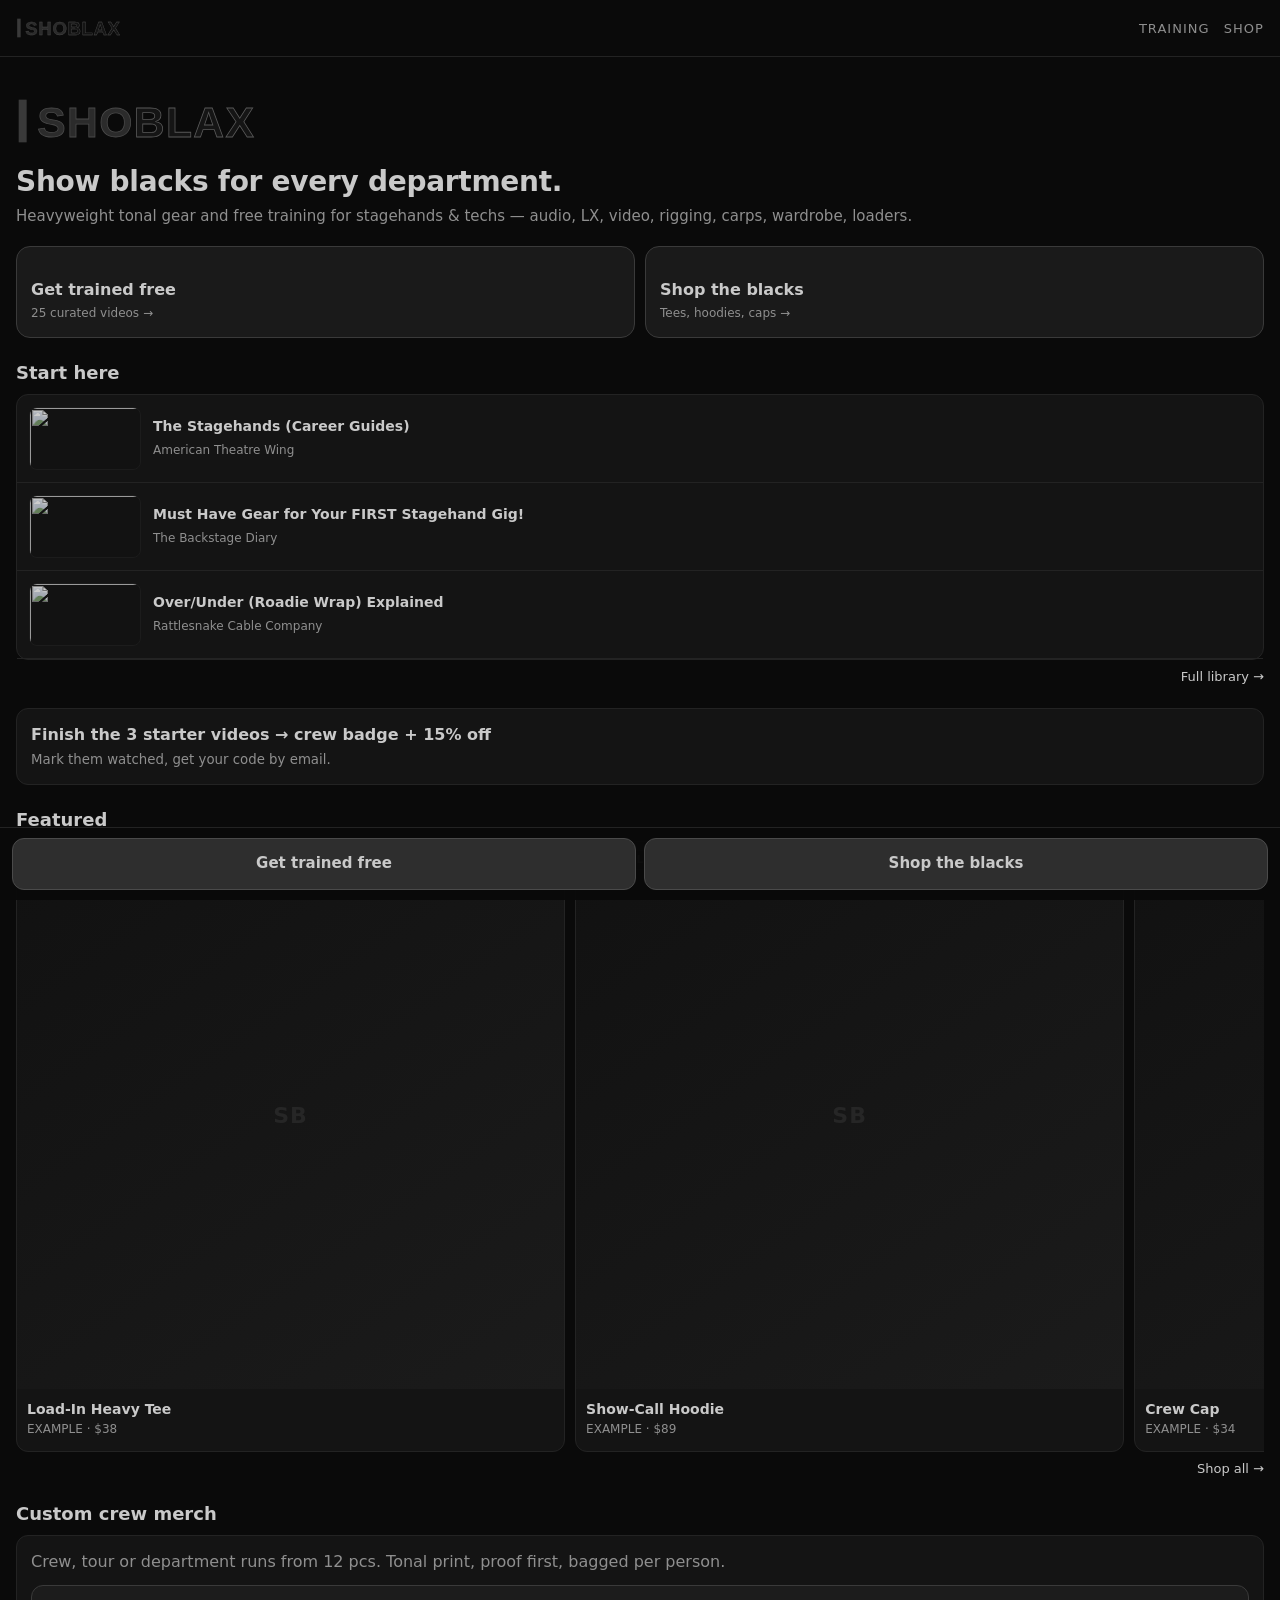
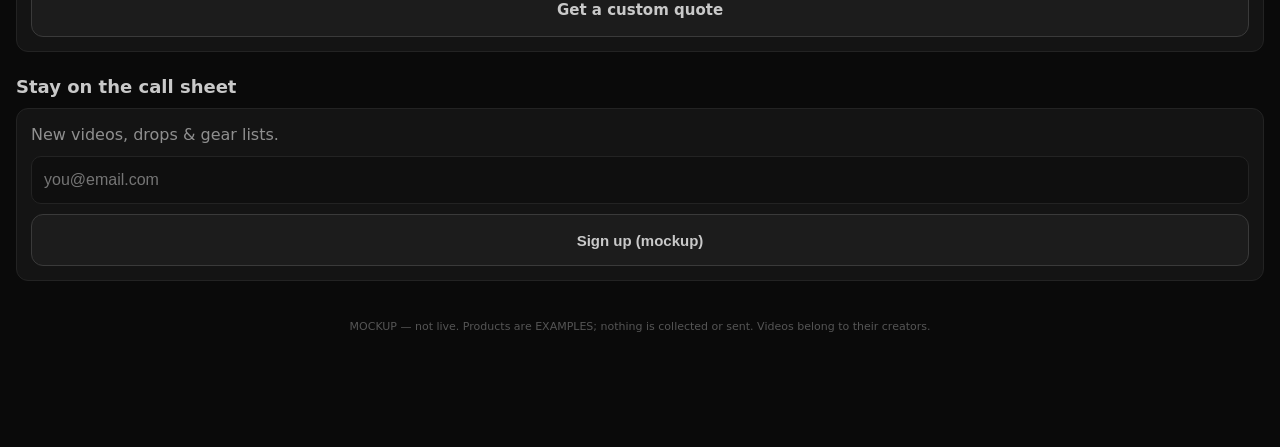
==== index.html @ 7d6b1f1a "Add files via upload" ====
<!doctype html><html lang="en"><head><meta charset="utf-8"><meta name="viewport" content="width=device-width,initial-scale=1,viewport-fit=cover">
<title>ShoBlax — Train free. Wear the blacks. (MOCKUP)</title><link rel="stylesheet" href="style.css"><style>
.lnk{color:inherit;text-decoration:none}.lnk img.th{width:112px;height:63px;object-fit:cover;filter:grayscale(.6) brightness(.8)}
.wm{width:78%;max-width:320px;display:block;margin:4px 0 14px}.paths{display:flex;gap:10px;padding:0 16px}
.paths a{flex:1;min-height:92px;border-radius:14px;border:1px solid #3a3a3a;background:#1a1a1a;color:var(--hi);text-decoration:none;padding:14px;font-weight:800;font-size:16px;display:flex;flex-direction:column;justify-content:flex-end}
.paths a small{font-weight:400;font-size:12px;color:var(--txt);margin-top:4px}.row{display:flex;gap:10px;overflow-x:auto}.row .card{flex:0 0 44%}
.more{display:block;text-align:right;font-size:13px;color:var(--hi);margin-top:8px;text-decoration:none}</style></head><body>
<header><img src="logo.svg" alt="ShoBlax"><nav><a href="training.html">Training</a><a href="shop.html">Shop</a></nav></header>
<div class="hero"><img class="wm" src="logo.svg" alt="ShoBlax"><h1>Show blacks for every department.</h1><p>Heavyweight tonal gear and free training for stagehands &amp; techs — audio, LX, video, rigging, carps, wardrobe, loaders.</p></div>
<div class="paths"><a href="training.html">Get trained free<small>25 curated videos →</small></a><a href="shop.html">Shop the blacks<small>Tees, hoodies, caps →</small></a></div>
<section><h2>Start here</h2><div class="box" style="padding:0">
<a class="vid lnk" href="https://www.youtube.com/watch?v=W1cpJ34WwQg" target="_blank" rel="noopener"><img class="th" src="https://i.ytimg.com/vi/W1cpJ34WwQg/mqdefault.jpg" alt=""><div><b>The Stagehands (Career Guides)</b><small>American Theatre Wing</small></div></a>
<a class="vid lnk" href="https://www.youtube.com/watch?v=n35bVwHbr8U" target="_blank" rel="noopener"><img class="th" src="https://i.ytimg.com/vi/n35bVwHbr8U/mqdefault.jpg" alt=""><div><b>Must Have Gear for Your FIRST Stagehand Gig!</b><small>The Backstage Diary</small></div></a>
<a class="vid lnk" href="https://www.youtube.com/watch?v=n50I-bPEou8" target="_blank" rel="noopener"><img class="th" src="https://i.ytimg.com/vi/n50I-bPEou8/mqdefault.jpg" alt=""><div><b>Over/Under (Roadie Wrap) Explained</b><small>Rattlesnake Cable Company</small></div></a>
</div><a class="more" href="training.html">Full library →</a></section>
<section style="padding-top:0"><div class="box"><b style="color:#c9c9c9">Finish the 3 starter videos → crew badge + 15% off</b><br><small>Mark them watched, get your code by email.</small></div></section>
<section style="padding-top:0"><h2>Featured</h2><div class="row">
<div class="card"><div class="ph"><i>EXAMPLE</i>SB</div><b>Load-In Heavy Tee</b><small>EXAMPLE · $38</small></div>
<div class="card"><div class="ph"><i>EXAMPLE</i>SB</div><b>Show-Call Hoodie</b><small>EXAMPLE · $89</small></div>
<div class="card"><div class="ph"><i>EXAMPLE</i>SB</div><b>Crew Cap</b><small>EXAMPLE · $34</small></div>
</div><a class="more" href="shop.html">Shop all →</a></section>
<section style="padding-top:0"><h2>Custom crew merch</h2><div class="box">Crew, tour or department runs from 12 pcs. Tonal print, proof first, bagged per person.<a class="btn" style="margin-top:12px" href="shop.html#custom">Get a custom quote</a></div></section>
<section style="padding-top:0"><h2>Stay on the call sheet</h2><div class="box">New videos, drops &amp; gear lists.<input type="email" placeholder="you@email.com" aria-label="Email"><button class="btn" style="width:100%;margin-top:10px" type="button">Sign up (mockup)</button></div></section>
<p class="note">MOCKUP — not live. Products are EXAMPLES; nothing is collected or sent. Videos belong to their creators.</p>
<div class="bar"><a class="btn pri" style="flex:1" href="training.html">Get trained free</a><a class="btn pri" style="flex:1" href="shop.html">Shop the blacks</a></div>
</body></html>
---- style.css ----
:root{--bg:#0a0a0a;--card:#141414;--line:#232323;--txt:#8f8f8f;--hi:#c9c9c9;--acc:#2a2a2a}
*{box-sizing:border-box;margin:0;padding:0}
body{background:var(--bg);color:var(--txt);font:16px/1.45 system-ui,-apple-system,Segoe UI,Roboto,sans-serif;padding-bottom:96px}
header{display:flex;align-items:center;justify-content:space-between;padding:14px 16px;border-bottom:1px solid var(--line)}
header img{height:28px}
header nav a{color:var(--txt);text-decoration:none;font-size:13px;margin-left:14px;text-transform:uppercase;letter-spacing:.08em}
.hero{padding:28px 16px 18px}
.hero h1{color:var(--hi);font-size:28px;line-height:1.1;letter-spacing:-.01em}
.hero p{margin-top:8px;font-size:15px}
.tag{display:inline-block;font-size:11px;letter-spacing:.12em;text-transform:uppercase;border:1px solid var(--line);padding:3px 8px;border-radius:99px;margin-bottom:10px}
.chips{display:flex;gap:8px;overflow-x:auto;padding:4px 16px 14px}
.chips span{flex:none;border:1px solid var(--line);padding:8px 12px;border-radius:99px;font-size:13px}
.grid{display:grid;grid-template-columns:1fr 1fr;gap:10px;padding:0 16px}
.card{background:var(--card);border:1px solid var(--line);border-radius:12px;overflow:hidden}
.ph{aspect-ratio:1;background:linear-gradient(145deg,#111,#1b1b1b);display:flex;align-items:center;justify-content:center;font-weight:900;color:#262626;font-size:22px;letter-spacing:.05em;position:relative}
.ph i{position:absolute;top:8px;left:8px;font-style:normal;font-size:10px;letter-spacing:.12em;color:#6a6a6a;border:1px solid #2c2c2c;padding:2px 6px;border-radius:4px}
.card b{display:block;color:var(--hi);font-size:14px;padding:10px 10px 0}
.card small{display:block;padding:2px 10px 12px;font-size:12px}
section{padding:22px 16px}
section h2{color:var(--hi);font-size:18px;margin-bottom:8px}
.box{background:var(--card);border:1px solid var(--line);border-radius:12px;padding:14px}
ol.steps{padding-left:20px;font-size:14px}ol.steps li{margin:4px 0}
.vid{display:flex;gap:12px;align-items:center;padding:12px;border-bottom:1px solid var(--line)}
.vid .th{flex:none;width:96px;aspect-ratio:16/9;background:#161616;border:1px solid var(--line);border-radius:8px;display:flex;align-items:center;justify-content:center;color:#444}
.vid b{color:var(--hi);font-size:14px;display:block}.vid small{font-size:12px}
.bar{position:fixed;left:0;right:0;bottom:0;background:rgba(10,10,10,.96);border-top:1px solid var(--line);padding:10px 12px calc(10px + env(safe-area-inset-bottom));display:flex;gap:8px}
.btn{flex:1;min-height:52px;border-radius:12px;border:1px solid #3a3a3a;background:#1c1c1c;color:var(--hi);font-weight:700;font-size:15px;display:flex;align-items:center;justify-content:center;text-decoration:none}
.btn.pri{background:#2e2e2e;border-color:#4a4a4a;flex:1.6}
input{width:100%;min-height:48px;background:#0f0f0f;border:1px solid var(--line);border-radius:10px;color:var(--hi);padding:0 12px;font-size:16px;margin-top:10px}
.note{font-size:11px;text-align:center;padding:16px;color:#555}
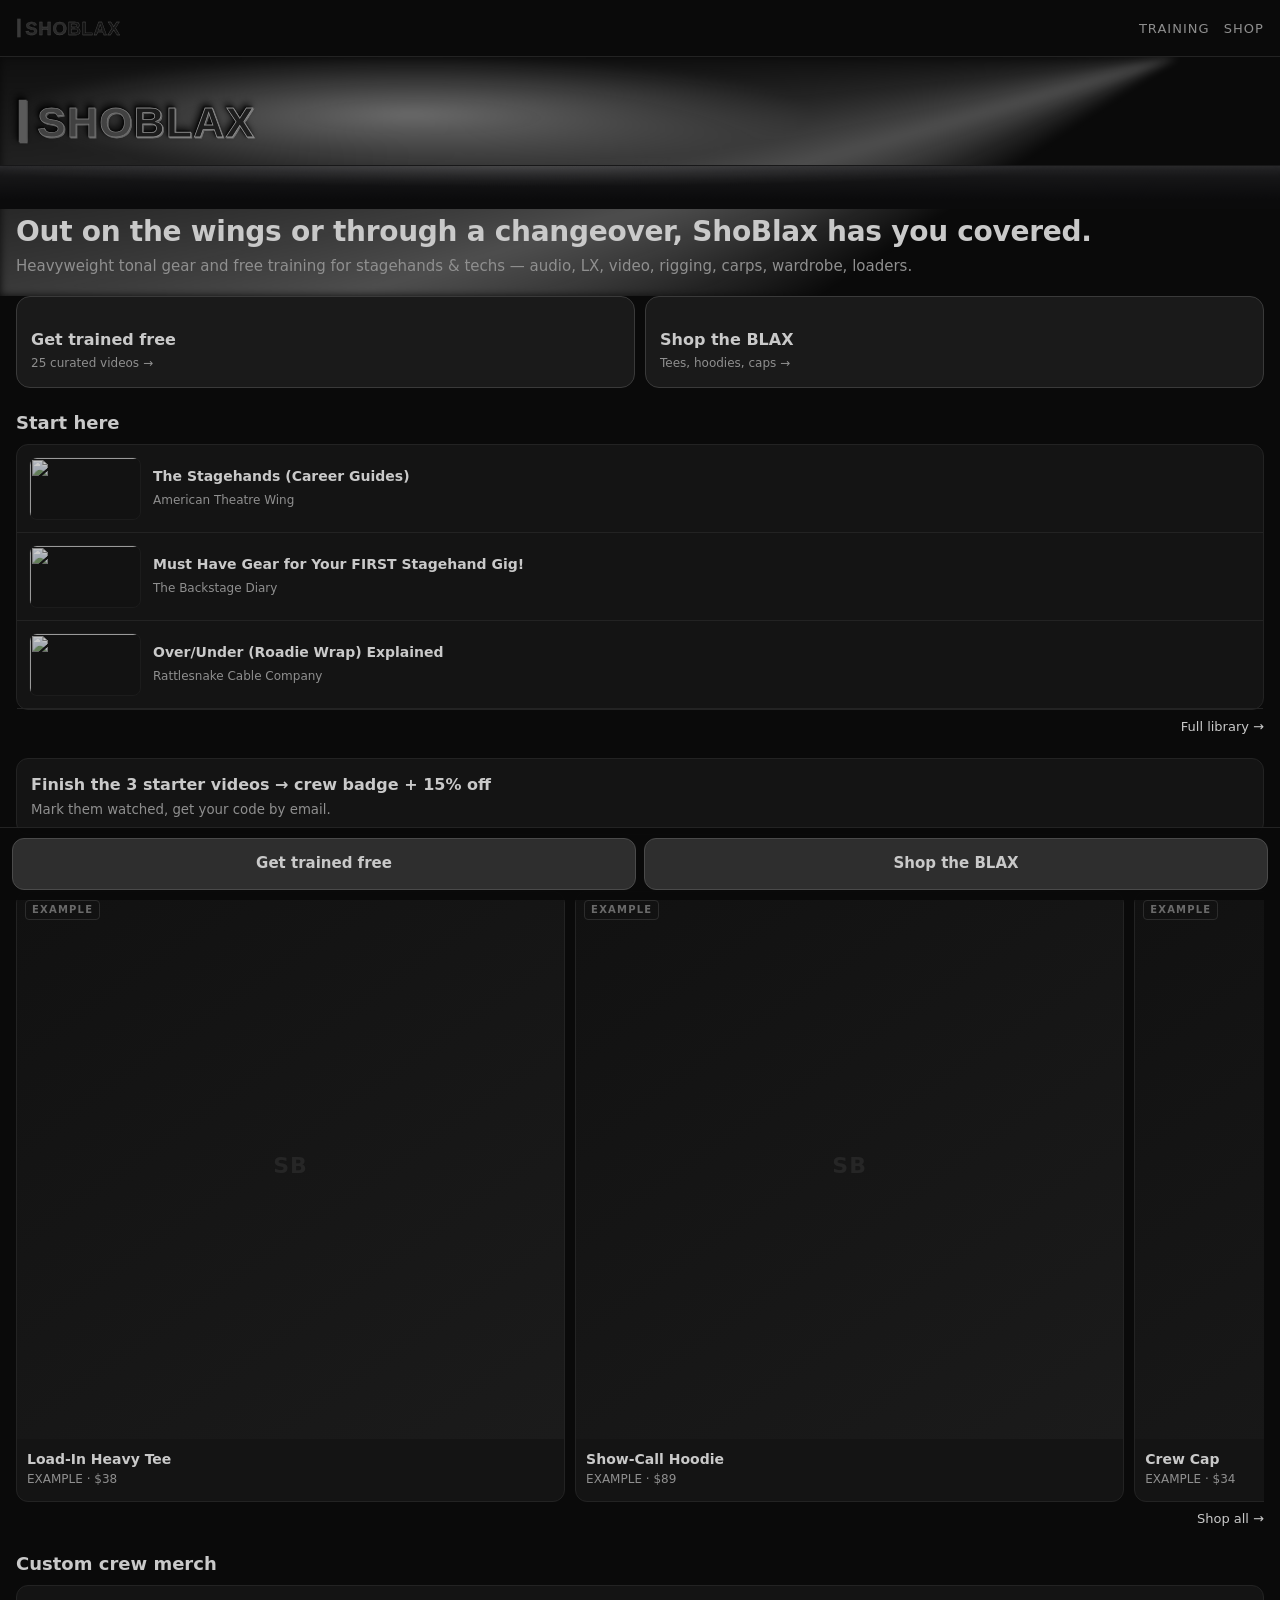
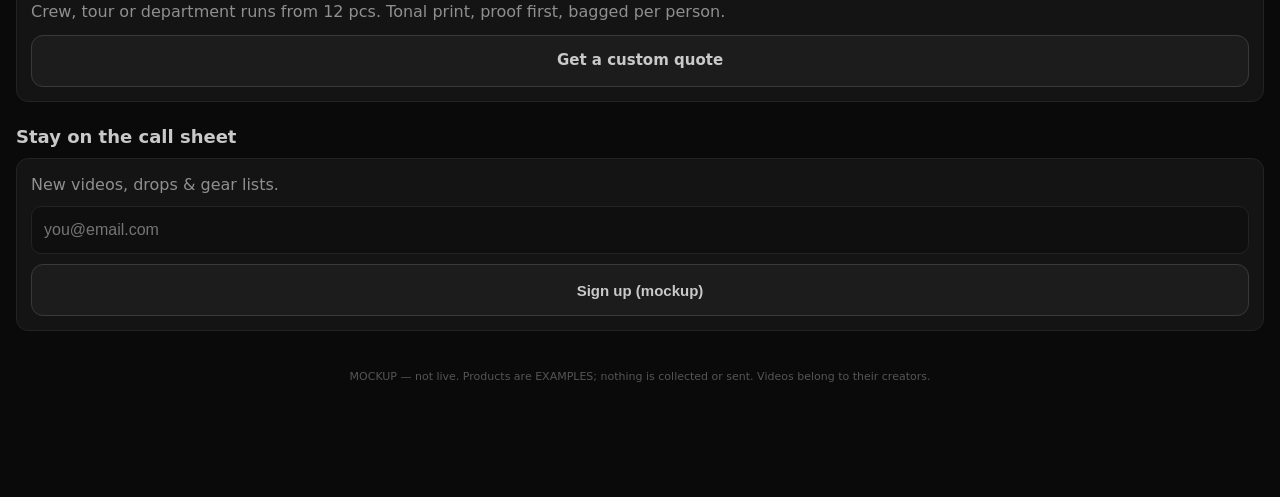
==== commit 510d449d: "Sunken logo, Marley floor, new headline, BLAX" ====
--- a/index.html
+++ b/index.html
@@ -1,13 +1,13 @@
 <!doctype html><html lang="en"><head><meta charset="utf-8"><meta name="viewport" content="width=device-width,initial-scale=1,viewport-fit=cover">
-<title>ShoBlax — Train free. Wear the blacks. (MOCKUP)</title><link rel="stylesheet" href="style.css"><style>
+<title>ShoBlax — Train free. Wear the BLAX. (MOCKUP)</title><link rel="stylesheet" href="style.css"><style>
 .lnk{color:inherit;text-decoration:none}.lnk img.th{width:112px;height:63px;object-fit:cover;filter:grayscale(.6) brightness(.8)}
 .wm{width:78%;max-width:320px;display:block;margin:4px 0 14px}.paths{display:flex;gap:10px;padding:0 16px}
 .paths a{flex:1;min-height:92px;border-radius:14px;border:1px solid #3a3a3a;background:#1a1a1a;color:var(--hi);text-decoration:none;padding:14px;font-weight:800;font-size:16px;display:flex;flex-direction:column;justify-content:flex-end}
 .paths a small{font-weight:400;font-size:12px;color:var(--txt);margin-top:4px}.row{display:flex;gap:10px;overflow-x:auto}.row .card{flex:0 0 44%}
 .more{display:block;text-align:right;font-size:13px;color:var(--hi);margin-top:8px;text-decoration:none}</style></head><body>
 <header><img src="logo.svg" alt="ShoBlax"><nav><a href="training.html">Training</a><a href="shop.html">Shop</a></nav></header>
-<div class="hero"><img class="wm" src="logo.svg" alt="ShoBlax"><h1>Show blacks for every department.</h1><p>Heavyweight tonal gear and free training for stagehands &amp; techs — audio, LX, video, rigging, carps, wardrobe, loaders.</p></div>
-<div class="paths"><a href="training.html">Get trained free<small>25 curated videos →</small></a><a href="shop.html">Shop the blacks<small>Tees, hoodies, caps →</small></a></div>
+<div class="hero"><img class="wm" src="logo.svg" alt="ShoBlax"><div class="stage" aria-hidden="true"><img src="logo.svg" alt=""></div><h1>Out on the wings or through a changeover, ShoBlax has you covered.</h1><p>Heavyweight tonal gear and free training for stagehands &amp; techs — audio, LX, video, rigging, carps, wardrobe, loaders.</p></div>
+<div class="paths"><a href="training.html">Get trained free<small>25 curated videos →</small></a><a href="shop.html">Shop the BLAX<small>Tees, hoodies, caps →</small></a></div>
 <section><h2>Start here</h2><div class="box" style="padding:0">
 <a class="vid lnk" href="https://www.youtube.com/watch?v=W1cpJ34WwQg" target="_blank" rel="noopener"><img class="th" src="https://i.ytimg.com/vi/W1cpJ34WwQg/mqdefault.jpg" alt=""><div><b>The Stagehands (Career Guides)</b><small>American Theatre Wing</small></div></a>
 <a class="vid lnk" href="https://www.youtube.com/watch?v=n35bVwHbr8U" target="_blank" rel="noopener"><img class="th" src="https://i.ytimg.com/vi/n35bVwHbr8U/mqdefault.jpg" alt=""><div><b>Must Have Gear for Your FIRST Stagehand Gig!</b><small>The Backstage Diary</small></div></a>
@@ -22,5 +22,5 @@
 <section style="padding-top:0"><h2>Custom crew merch</h2><div class="box">Crew, tour or department runs from 12 pcs. Tonal print, proof first, bagged per person.<a class="btn" style="margin-top:12px" href="shop.html#custom">Get a custom quote</a></div></section>
 <section style="padding-top:0"><h2>Stay on the call sheet</h2><div class="box">New videos, drops &amp; gear lists.<input type="email" placeholder="you@email.com" aria-label="Email"><button class="btn" style="width:100%;margin-top:10px" type="button">Sign up (mockup)</button></div></section>
 <p class="note">MOCKUP — not live. Products are EXAMPLES; nothing is collected or sent. Videos belong to their creators.</p>
-<div class="bar"><a class="btn pri" style="flex:1" href="training.html">Get trained free</a><a class="btn pri" style="flex:1" href="shop.html">Shop the blacks</a></div>
+<div class="bar"><a class="btn pri" style="flex:1" href="training.html">Get trained free</a><a class="btn pri" style="flex:1" href="shop.html">Shop the BLAX</a></div>
 </body></html>
--- a/style.css
+++ b/style.css
@@ -28,3 +28,19 @@
 .btn.pri{background:#2e2e2e;border-color:#4a4a4a;flex:1.6}
 input{width:100%;min-height:48px;background:#0f0f0f;border:1px solid var(--line);border-radius:10px;color:var(--hi);padding:0 12px;font-size:16px;margin-top:10px}
 .note{font-size:11px;text-align:center;padding:16px;color:#555}
+/* spotlight on hero logo */
+.hero{position:relative;overflow:hidden;isolation:isolate}
+.hero::before{content:"";position:absolute;z-index:0;inset:0;pointer-events:none;
+background:conic-gradient(from 236deg at 92% 0%,transparent 0deg,rgba(255,255,255,.10) 8deg,rgba(255,255,255,.28) 18deg,rgba(255,255,255,.10) 28deg,transparent 36deg),radial-gradient(ellipse 45% 35% at 32% 24%,rgba(255,255,255,.34),transparent 70%);
+filter:blur(4px);animation:spot 5s ease-in-out infinite alternate}
+.hero .wm{position:relative;filter:drop-shadow(-6px 10px 8px rgba(0,0,0,.85)) drop-shadow(0 0 14px rgba(255,255,255,.12)) brightness(2.2) contrast(1.15)}
+@keyframes spot{from{opacity:.85}to{opacity:1}}
+@media (prefers-reduced-motion:reduce){.hero::before{animation:none}}
+.hero>*{position:relative;z-index:1}
+/* relief: sunken logo + marley floor */
+.hero .wm{filter:drop-shadow(1px 1px 0 rgba(255,255,255,.18)) drop-shadow(-1px -1px 1px rgba(0,0,0,.95)) drop-shadow(-2px -3px 3px rgba(0,0,0,.8)) brightness(1.7) contrast(1.1);opacity:.92}
+.hero .stage{position:relative;z-index:1;height:44px;margin:-2px -16px 8px;overflow:hidden;
+background:radial-gradient(ellipse 60% 70% at 40% 0%,rgba(255,255,255,.14),transparent 70%),linear-gradient(180deg,#1b1b1d,#0b0b0c 80%);
+border-top:1px solid rgba(255,255,255,.05);box-shadow:inset 0 10px 14px -10px rgba(255,255,255,.12);transform:perspective(300px) rotateX(18deg);transform-origin:top}
+.hero .stage img{display:block;margin:0 0 0 16px;transform:scaleY(-1);opacity:.09;filter:blur(1px) brightness(1.4);
+-webkit-mask-image:linear-gradient(180deg,#000,transparent 55%);mask-image:linear-gradient(180deg,#000,transparent 55%)}
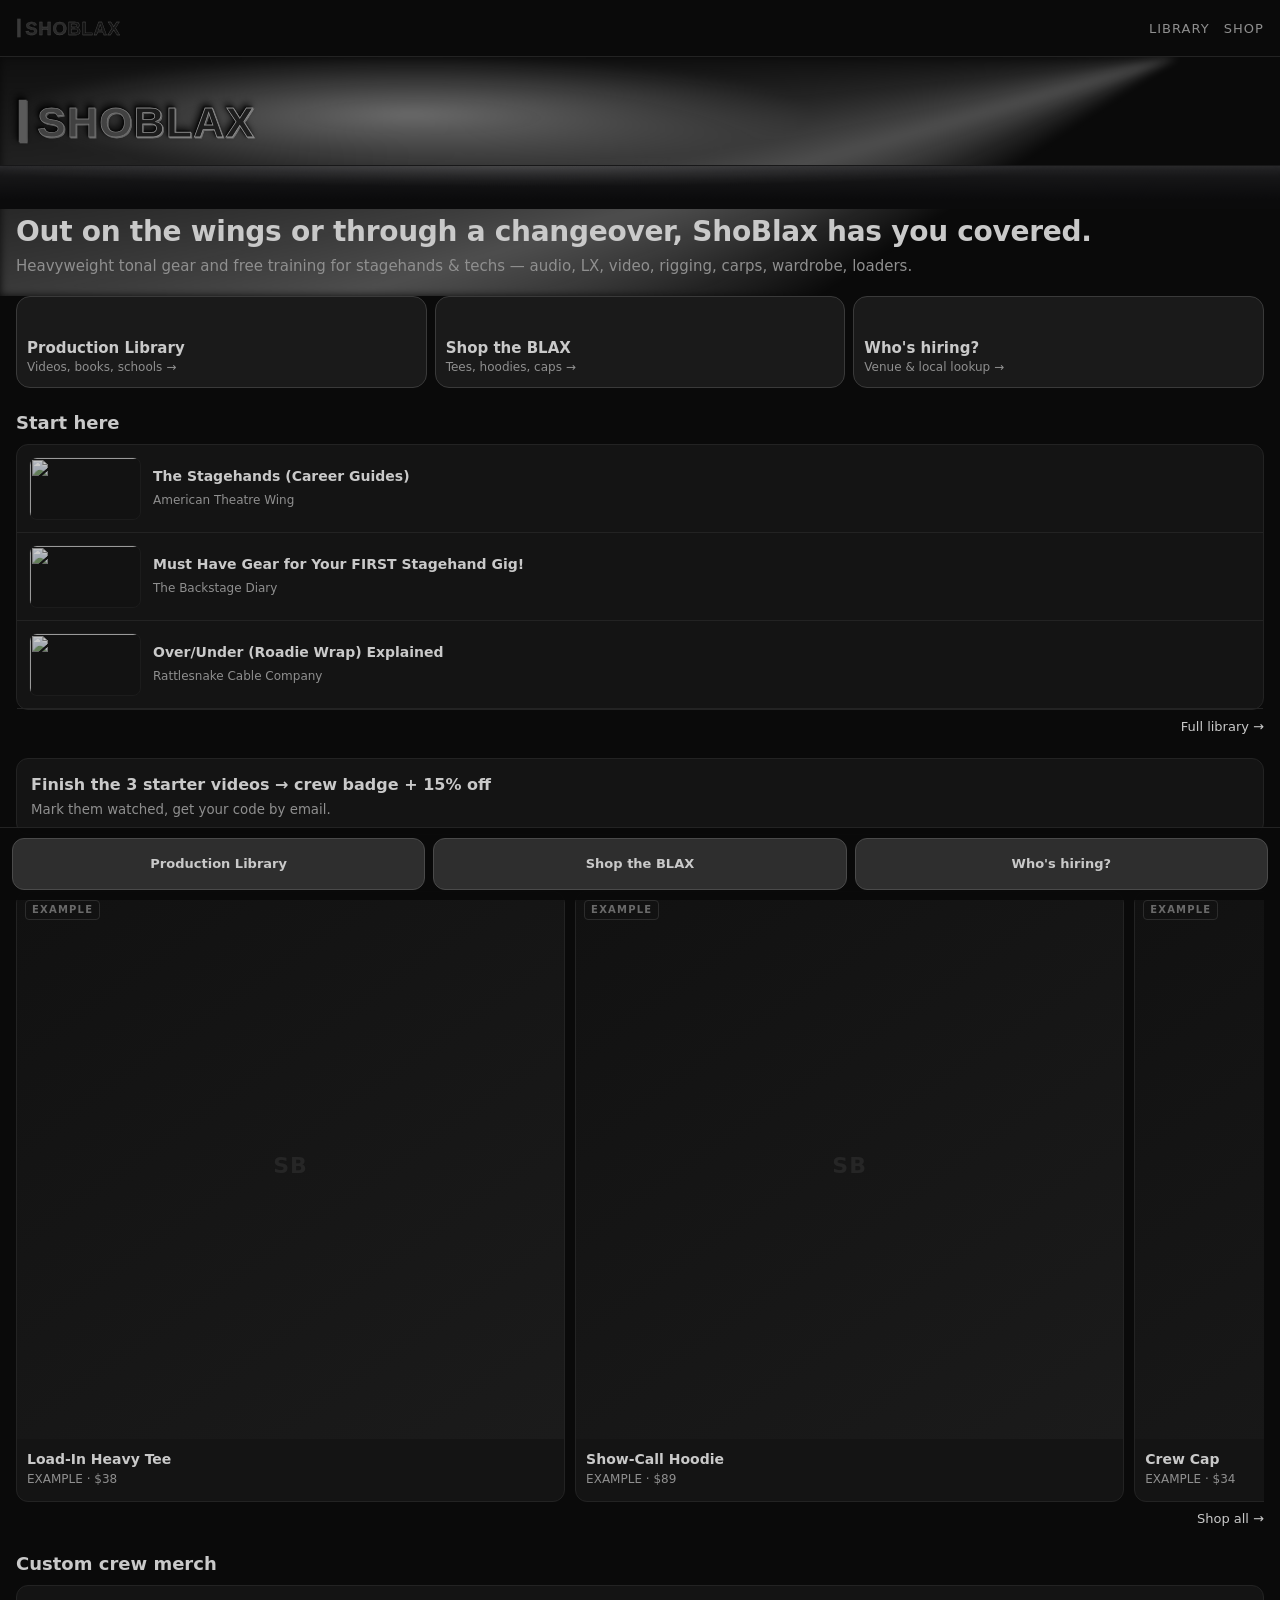
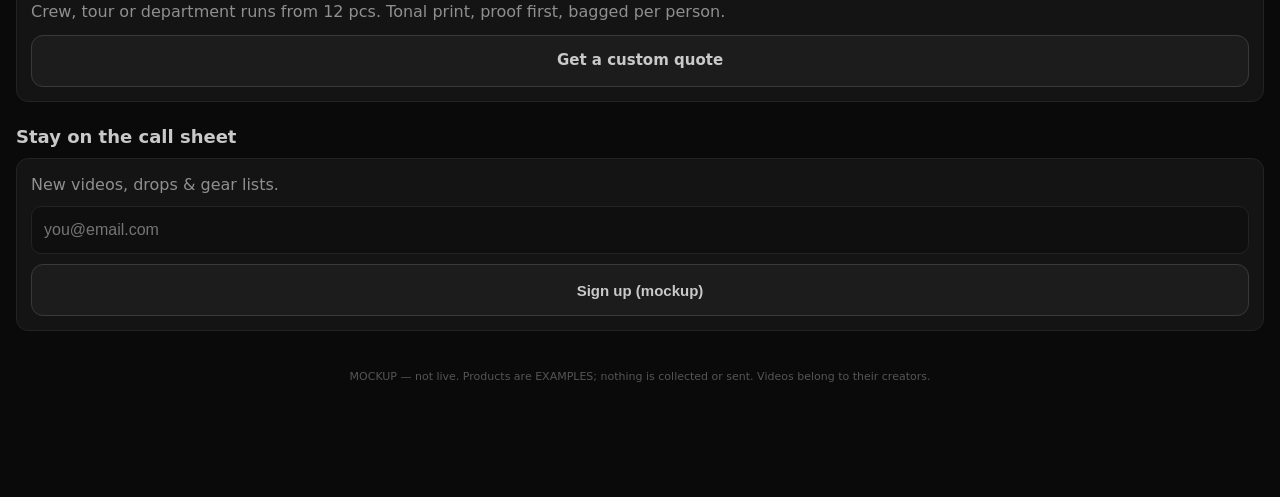
==== commit 77905cb3: "Event Production Library + Who's hiring" ====
--- a/index.html
+++ b/index.html
@@ -1,13 +1,13 @@
 <!doctype html><html lang="en"><head><meta charset="utf-8"><meta name="viewport" content="width=device-width,initial-scale=1,viewport-fit=cover">
 <title>ShoBlax — Train free. Wear the BLAX. (MOCKUP)</title><link rel="stylesheet" href="style.css"><style>
 .lnk{color:inherit;text-decoration:none}.lnk img.th{width:112px;height:63px;object-fit:cover;filter:grayscale(.6) brightness(.8)}
-.wm{width:78%;max-width:320px;display:block;margin:4px 0 14px}.paths{display:flex;gap:10px;padding:0 16px}
-.paths a{flex:1;min-height:92px;border-radius:14px;border:1px solid #3a3a3a;background:#1a1a1a;color:var(--hi);text-decoration:none;padding:14px;font-weight:800;font-size:16px;display:flex;flex-direction:column;justify-content:flex-end}
+.wm{width:78%;max-width:320px;display:block;margin:4px 0 14px}.paths{display:flex;gap:8px;padding:0 16px}
+.paths a{flex:1;min-height:92px;border-radius:14px;border:1px solid #3a3a3a;background:#1a1a1a;color:var(--hi);text-decoration:none;padding:12px 10px;font-weight:800;font-size:15px;line-height:1.15;display:flex;flex-direction:column;justify-content:flex-end}
 .paths a small{font-weight:400;font-size:12px;color:var(--txt);margin-top:4px}.row{display:flex;gap:10px;overflow-x:auto}.row .card{flex:0 0 44%}
 .more{display:block;text-align:right;font-size:13px;color:var(--hi);margin-top:8px;text-decoration:none}</style></head><body>
-<header><img src="logo.svg" alt="ShoBlax"><nav><a href="training.html">Training</a><a href="shop.html">Shop</a></nav></header>
+<header><img src="logo.svg" alt="ShoBlax"><nav><a href="training.html">Library</a><a href="shop.html">Shop</a></nav></header>
 <div class="hero"><img class="wm" src="logo.svg" alt="ShoBlax"><div class="stage" aria-hidden="true"><img src="logo.svg" alt=""></div><h1>Out on the wings or through a changeover, ShoBlax has you covered.</h1><p>Heavyweight tonal gear and free training for stagehands &amp; techs — audio, LX, video, rigging, carps, wardrobe, loaders.</p></div>
-<div class="paths"><a href="training.html">Get trained free<small>25 curated videos →</small></a><a href="shop.html">Shop the BLAX<small>Tees, hoodies, caps →</small></a></div>
+<div class="paths"><a href="training.html">Production Library<small>Videos, books, schools →</small></a><a href="shop.html">Shop the BLAX<small>Tees, hoodies, caps →</small></a><a href="training.html#hiring">Who's hiring?<small>Venue &amp; local lookup →</small></a></div>
 <section><h2>Start here</h2><div class="box" style="padding:0">
 <a class="vid lnk" href="https://www.youtube.com/watch?v=W1cpJ34WwQg" target="_blank" rel="noopener"><img class="th" src="https://i.ytimg.com/vi/W1cpJ34WwQg/mqdefault.jpg" alt=""><div><b>The Stagehands (Career Guides)</b><small>American Theatre Wing</small></div></a>
 <a class="vid lnk" href="https://www.youtube.com/watch?v=n35bVwHbr8U" target="_blank" rel="noopener"><img class="th" src="https://i.ytimg.com/vi/n35bVwHbr8U/mqdefault.jpg" alt=""><div><b>Must Have Gear for Your FIRST Stagehand Gig!</b><small>The Backstage Diary</small></div></a>
@@ -22,5 +22,5 @@
 <section style="padding-top:0"><h2>Custom crew merch</h2><div class="box">Crew, tour or department runs from 12 pcs. Tonal print, proof first, bagged per person.<a class="btn" style="margin-top:12px" href="shop.html#custom">Get a custom quote</a></div></section>
 <section style="padding-top:0"><h2>Stay on the call sheet</h2><div class="box">New videos, drops &amp; gear lists.<input type="email" placeholder="you@email.com" aria-label="Email"><button class="btn" style="width:100%;margin-top:10px" type="button">Sign up (mockup)</button></div></section>
 <p class="note">MOCKUP — not live. Products are EXAMPLES; nothing is collected or sent. Videos belong to their creators.</p>
-<div class="bar"><a class="btn pri" style="flex:1" href="training.html">Get trained free</a><a class="btn pri" style="flex:1" href="shop.html">Shop the BLAX</a></div>
+<div class="bar"><a class="btn pri" style="flex:1;font-size:13px;text-align:center" href="training.html">Production Library</a><a class="btn pri" style="flex:1;font-size:13px;text-align:center" href="shop.html">Shop the BLAX</a><a class="btn pri" style="flex:1;font-size:13px;text-align:center" href="training.html#hiring">Who's hiring?</a></div>
 </body></html>
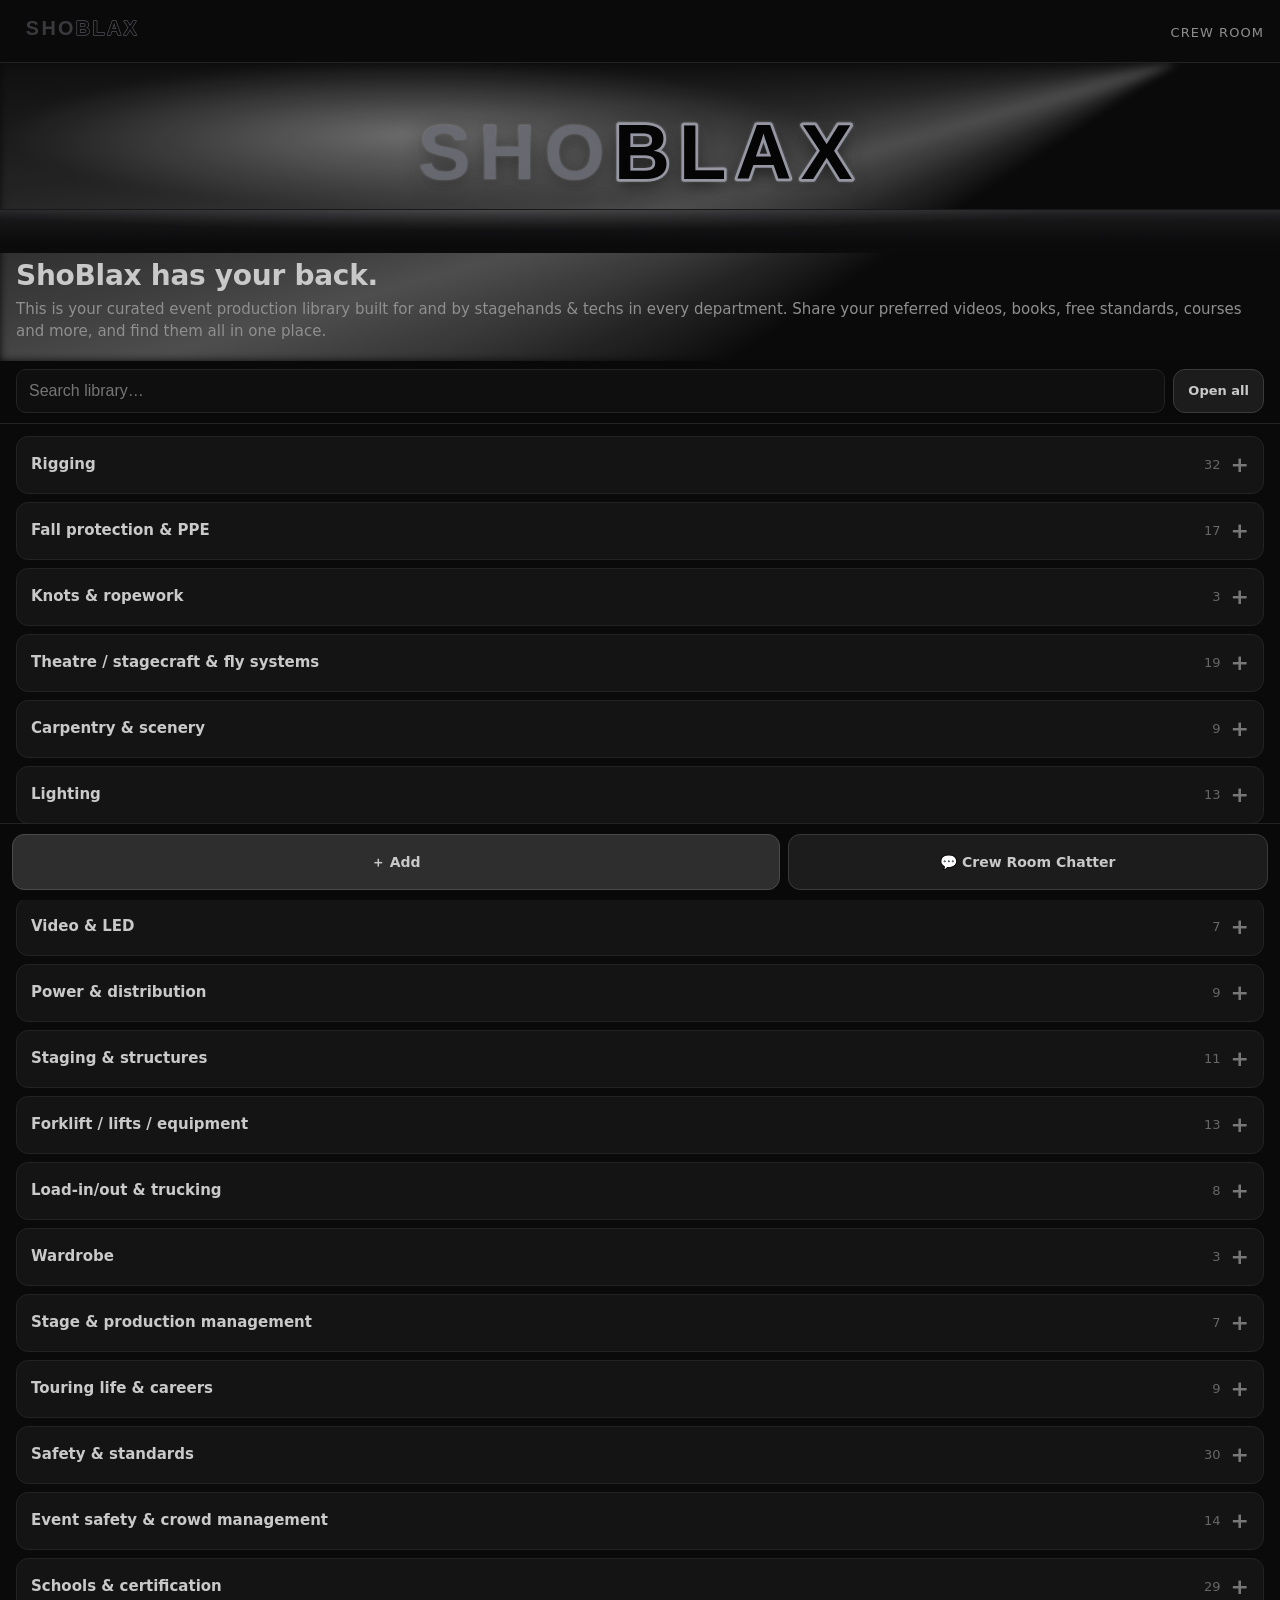
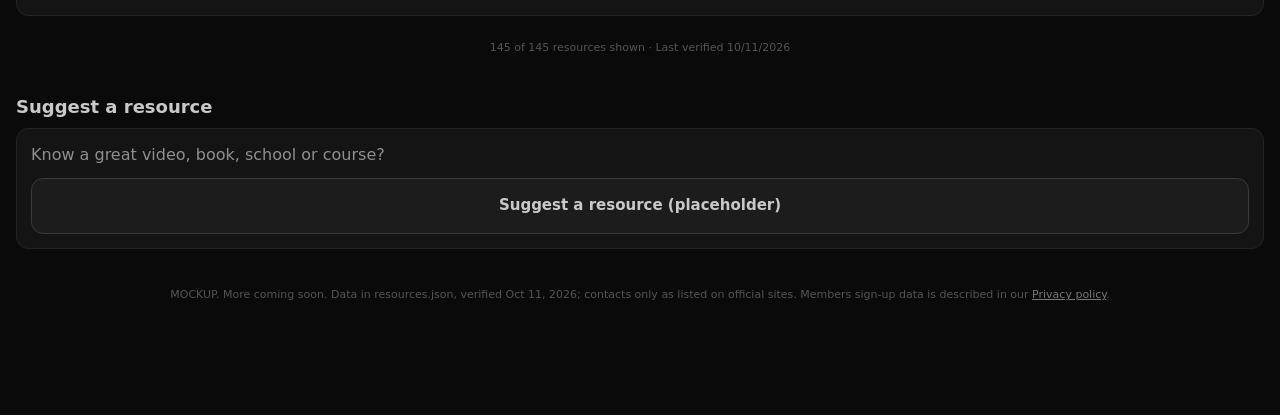
==== commit e920ef0d: "Add files via upload" ====
--- a/index.html
+++ b/index.html
@@ -1,26 +1,76 @@
 <!doctype html><html lang="en"><head><meta charset="utf-8"><meta name="viewport" content="width=device-width,initial-scale=1,viewport-fit=cover">
-<title>ShoBlax — Train free. Wear the BLAX. (MOCKUP)</title><link rel="stylesheet" href="style.css"><style>
-.lnk{color:inherit;text-decoration:none}.lnk img.th{width:112px;height:63px;object-fit:cover;filter:grayscale(.6) brightness(.8)}
-.wm{width:78%;max-width:320px;display:block;margin:4px 0 14px}.paths{display:flex;gap:8px;padding:0 16px}
-.paths a{flex:1;min-height:92px;border-radius:14px;border:1px solid #3a3a3a;background:#1a1a1a;color:var(--hi);text-decoration:none;padding:12px 10px;font-weight:800;font-size:15px;line-height:1.15;display:flex;flex-direction:column;justify-content:flex-end}
-.paths a small{font-weight:400;font-size:12px;color:var(--txt);margin-top:4px}.row{display:flex;gap:10px;overflow-x:auto}.row .card{flex:0 0 44%}
-.more{display:block;text-align:right;font-size:13px;color:var(--hi);margin-top:8px;text-decoration:none}</style></head><body>
-<header><img src="logo.svg" alt="ShoBlax"><nav><a href="training.html">Library</a><a href="shop.html">Shop</a></nav></header>
-<div class="hero"><img class="wm" src="logo.svg" alt="ShoBlax"><div class="stage" aria-hidden="true"><img src="logo.svg" alt=""></div><h1>Out on the wings or through a changeover, ShoBlax has you covered.</h1><p>Heavyweight tonal gear and free training for stagehands &amp; techs — audio, LX, video, rigging, carps, wardrobe, loaders.</p></div>
-<div class="paths"><a href="training.html">Production Library<small>Videos, books, schools →</small></a><a href="shop.html">Shop the BLAX<small>Tees, hoodies, caps →</small></a><a href="training.html#hiring">Who's hiring?<small>Venue &amp; local lookup →</small></a></div>
-<section><h2>Start here</h2><div class="box" style="padding:0">
-<a class="vid lnk" href="https://www.youtube.com/watch?v=W1cpJ34WwQg" target="_blank" rel="noopener"><img class="th" src="https://i.ytimg.com/vi/W1cpJ34WwQg/mqdefault.jpg" alt=""><div><b>The Stagehands (Career Guides)</b><small>American Theatre Wing</small></div></a>
-<a class="vid lnk" href="https://www.youtube.com/watch?v=n35bVwHbr8U" target="_blank" rel="noopener"><img class="th" src="https://i.ytimg.com/vi/n35bVwHbr8U/mqdefault.jpg" alt=""><div><b>Must Have Gear for Your FIRST Stagehand Gig!</b><small>The Backstage Diary</small></div></a>
-<a class="vid lnk" href="https://www.youtube.com/watch?v=n50I-bPEou8" target="_blank" rel="noopener"><img class="th" src="https://i.ytimg.com/vi/n50I-bPEou8/mqdefault.jpg" alt=""><div><b>Over/Under (Roadie Wrap) Explained</b><small>Rattlesnake Cable Company</small></div></a>
-</div><a class="more" href="training.html">Full library →</a></section>
-<section style="padding-top:0"><div class="box"><b style="color:#c9c9c9">Finish the 3 starter videos → crew badge + 15% off</b><br><small>Mark them watched, get your code by email.</small></div></section>
-<section style="padding-top:0"><h2>Featured</h2><div class="row">
-<div class="card"><div class="ph"><i>EXAMPLE</i>SB</div><b>Load-In Heavy Tee</b><small>EXAMPLE · $38</small></div>
-<div class="card"><div class="ph"><i>EXAMPLE</i>SB</div><b>Show-Call Hoodie</b><small>EXAMPLE · $89</small></div>
-<div class="card"><div class="ph"><i>EXAMPLE</i>SB</div><b>Crew Cap</b><small>EXAMPLE · $34</small></div>
-</div><a class="more" href="shop.html">Shop all →</a></section>
-<section style="padding-top:0"><h2>Custom crew merch</h2><div class="box">Crew, tour or department runs from 12 pcs. Tonal print, proof first, bagged per person.<a class="btn" style="margin-top:12px" href="shop.html#custom">Get a custom quote</a></div></section>
-<section style="padding-top:0"><h2>Stay on the call sheet</h2><div class="box">New videos, drops &amp; gear lists.<input type="email" placeholder="you@email.com" aria-label="Email"><button class="btn" style="width:100%;margin-top:10px" type="button">Sign up (mockup)</button></div></section>
-<p class="note">MOCKUP — not live. Products are EXAMPLES; nothing is collected or sent. Videos belong to their creators.</p>
-<div class="bar"><a class="btn pri" style="flex:1;font-size:13px;text-align:center" href="training.html">Production Library</a><a class="btn pri" style="flex:1;font-size:13px;text-align:center" href="shop.html">Shop the BLAX</a><a class="btn pri" style="flex:1;font-size:13px;text-align:center" href="training.html#hiring">Who's hiring?</a></div>
-</body></html>
+<title>ShoBlax: Event Production Library (MOCKUP)</title><link rel="stylesheet" href="style.css?v=11"><link rel="stylesheet" href="members.css?v=20261011e"><style>
+.wm{width:78%;max-width:320px;display:block;margin:4px 0 14px}
+.chips a{flex:none;border:1px solid var(--line);padding:8px 12px;border-radius:99px;font-size:13px;color:var(--txt);text-decoration:none}
+.lnk{color:inherit;text-decoration:none}.lnk img.th{width:120px;height:68px;object-fit:cover;filter:grayscale(.6) brightness(.8)}
+.vid em{display:block;font-style:normal;font-size:12px;color:#777;margin-top:2px}h2 small{color:#555;font-weight:400}
+.res{list-style:none;font-size:14px}.res li{padding:8px 0;border-bottom:1px solid var(--line)}.res a{color:var(--hi);text-decoration:none}
+section{scroll-margin-top:8px}.tabs{position:sticky;top:0;z-index:5;background:rgba(10,10,10,.97);border-bottom:1px solid var(--line)}
+.item{display:block;padding:12px;border-bottom:1px solid var(--line);color:inherit;text-decoration:none}.item:last-child{border:0}
+.item b{color:var(--hi);font-size:14px;display:block}.item small{display:block;font-size:12px}.item em{display:block;font-style:normal;font-size:12px;color:#777}
+.pill{display:inline-block;font-size:10px;letter-spacing:.08em;text-transform:uppercase;border:1px solid #333;border-radius:4px;padding:1px 5px;margin-left:6px;color:#777;vertical-align:middle}
+.item a{color:var(--hi)}.q{display:flex;flex-wrap:wrap;gap:8px;margin-top:10px}.q a{border:1px solid #3a3a3a;border-radius:99px;padding:8px 12px;font-size:13px;color:var(--hi);text-decoration:none}
+.warn{font-size:12px;color:#888;border-left:2px solid #444;padding-left:8px;margin:8px 0}.bar .btn{font-size:14px}
+details.tp{border:1px solid var(--line);border-radius:12px;background:var(--card);margin:0 16px 8px}
+details.tp>summary{min-height:56px;display:flex;align-items:center;justify-content:space-between;padding:0 14px;color:var(--hi);font-weight:700;font-size:15px;cursor:pointer;list-style:none}
+details.tp>summary::-webkit-details-marker{display:none}details.tp>summary:after{content:'+';font-size:22px;color:#777;margin-left:10px}details.tp[open]>summary:after{content:'–'}
+details.tp>summary span{margin-left:auto;color:#666;font-weight:400;font-size:13px}.sub{padding:8px 12px 4px;font-size:11px;letter-spacing:.12em;text-transform:uppercase;color:#777;border-top:1px solid var(--line)}
+.vrow{display:flex;gap:10px;align-items:center}.vrow img{flex:none;width:96px;height:54px;object-fit:cover;border-radius:6px;filter:grayscale(.6) brightness(.8)}
+.bsb{min-height:56px;margin-top:10px;font-size:14px}.item small.sec{margin-top:6px}.bsl{padding:8px 12px;font-size:12px;color:#9a9a9a;border-top:1px solid var(--line)}.bsl span{display:block;color:#666;font-size:11px;margin-top:2px}
+.addl{display:flex;align-items:center;width:100%;min-height:56px;padding:0 14px;background:none;border:0;border-top:1px solid var(--line);color:var(--hi);font:inherit;font-size:14px;font-weight:600;cursor:pointer;text-align:left}
+.by{display:inline-block;font-size:11px;color:#8a8a8a;margin-top:4px}.pend{display:inline-block;font-size:10px;letter-spacing:.08em;text-transform:uppercase;border:1px dashed #6a5a2a;color:#c9b070;border-radius:4px;padding:1px 6px;margin-left:6px}
+.tools{display:flex;gap:8px;padding:8px 16px 10px}.tools input{margin:0;min-height:44px;flex:1}.tools .btn{min-height:44px;flex:none;width:auto;padding:0 14px;font-size:13px}
+</style></head><body>
+<header><a href="index.html"><img src="logo.svg?v=11" alt="ShoBlax"></a><nav><a href="crew.html">Crew Room</a></nav></header>
+<div class="hero"><img class="wm" src="logo.svg?v=11" alt="ShoBlax"><div class="stage" aria-hidden="true"><img src="logo.svg?v=11" alt=""></div><h1>ShoBlax has your back.</h1><p>This is your curated event production library built for and by stagehands &amp; techs in every department. Share your preferred videos, books, free standards, courses and more, and find them all in one place.</p></div>
+<div class="tabs"><div class="tools"><input id="qq" type="search" placeholder="Search library…" aria-label="Search"><button class="btn" type="button" id="tog">Open all</button></div></div>
+<div id="lib" style="padding-top:12px"></div><p class="note" id="cnt"></p>
+<section><h2>Suggest a resource</h2><div class="box">Know a great video, book, school or course? <a class="btn" style="margin-top:12px" href="mailto:resources@example.com?subject=ShoBlax%20Production%20Library%20suggestion">Suggest a resource (placeholder)</a></div></section>
+<p class="note">MOCKUP. More coming soon. Data in resources.json, verified Oct 11, 2026; contacts only as listed on official sites. Members sign-up data is described in our <a href="privacy.html" style="color:#777">Privacy policy</a>.</p>
+<div class="bar" id="bar"></div>
+<script src="resources.js?v=20261011e"></script><script src="hide.js?v=20261011e"></script><script src="lib.js?v=20261011e"></script><script src="members-config.js?v=20261011e"></script><script src="members.js?v=20261011e"></script><script>
+(async()=>{let R=window.RES;try{const r=await fetch('resources.json?v=20261011e');if(r.ok)R=await r.json()}catch(e){}
+R=SBX_HIDE(R);
+const $=id=>document.getElementById(id),E=s=>String(s||'').replace(/[&<>"]/g,c=>({'&':'&amp;','<':'&lt;','>':'&gt;','"':'&quot;'}[c]));
+localStorage.removeItem('sbx_loc');
+const {TY,lnk,card,lockCard,FREE}=SBX_LIB;
+let openSet=new Set(JSON.parse(sessionStorage.getItem('sbx_open')||'[]'));
+const P=new URLSearchParams(location.search);if(P.get('open'))P.get('open').split(',').forEach(k=>openSet.add(k));
+let ADD={approved:[],mine:[]};const un=v=>{const t=document.createElement('textarea');t.innerHTML=v||'';return t.value};
+function addCard(a,pend){return `<div class="item" data-added="${E(un(a.id))}"><b>${E(un(a.t))}${pend?`<span class="pend">${a.status==='REJECTED'?'Not approved':'Pending review'}</span>`:''}</b><small>${E(un(a.type))} · ${a.url?lnk(E(un(a.url)),'Open ↗'):''}</small>${a.note?`<em>${E(un(a.note))}</em>`:''}<span class="by">${pend?'Only you can see this until ShoBlax reviews it':'Added by '+E(un(a.author))}</span></div>`}
+function addsFor(k){const ap=ADD.approved.filter(a=>a.topic===k),mi=ADD.mine.filter(a=>a.topic===k);return ap.length||mi.length?'<div class="sub">Added by members</div>'+ap.map(a=>addCard(a)).join('')+mi.map(a=>addCard(a,1)).join(''):''}
+async function loadAdds(){const r=await SBX.call('listAdditions');if(r.ok){ADD=r;render()}}
+function openAdd(k){if(!SBX.isMember()){SBX.openSheet();return}
+ if(!$('addSheet')){document.body.insertAdjacentHTML('beforeend',`<div class="sheet-bg" id="addBg"></div><form class="sheet" id="addSheet" role="dialog" aria-modal="true" aria-labelledby="addH" novalidate><div class="grab"></div>
+ <h2 id="addH">Add to this topic</h2><p class="s">Share a video, book, PDF, course or group that helped you. ShoBlax reviews additions before everyone sees them.</p>
+ <label class="f">Topic<select id="adT" class="sel"></select></label>
+ <label class="f">Link<input id="adU" type="url" inputmode="url" placeholder="https://…" maxlength="500"></label>
+ <label class="f">Title<input id="adN" maxlength="120" placeholder="What is it?"></label>
+ <label class="f">Type<select id="adY" class="sel">${TY.map(([t,l])=>`<option value="${t}">${l.replace(/s$|s &.*$/,'')}</option>`).join('')}</select></label>
+ <label class="f">Why it's useful <span style="text-transform:none">(optional)</span><input id="adW" maxlength="300"></label>
+ <p class="err" id="adE" aria-live="polite"></p><div class="acts"><button type="button" class="btn" id="adX" style="flex:1">Cancel</button><button class="btn pri" id="adGo" style="flex:2">＋ Add</button></div></form>`);
+  $('adT').innerHTML=R.topics.map(([k,n])=>`<option value="${k}">${E(n)}</option>`).join('');
+  const close=()=>{$('addBg').classList.remove('on');$('addSheet').classList.remove('on')};$('addBg').onclick=$('adX').onclick=close;
+  $('addSheet').onsubmit=async e=>{e.preventDefault();const u=$('adU').value.trim();$('adE').textContent='';
+   if(!/^https?:\/\/\S+\.\S+/.test(u))return $('adE').textContent='Paste a full link starting with https://';if($('adN').value.trim().length<3)return $('adE').textContent='Add a short title.';
+   $('adGo').disabled=true;const r=await SBX.call('propose',{topic:$('adT').value,url:u,title:$('adN').value,type:$('adY').value,note:$('adW').value});$('adGo').disabled=false;
+   if(!r.ok)return $('adE').textContent=r.error;['adU','adN','adW'].forEach(i=>$(i).value='');close();openSet.add(r.topic||$('adT').value);
+   SBX.toast('Added! It shows as "Pending review" until ShoBlax approves it.');loadAdds()}}
+ $('adT').value=k||[...openSet][0]||R.topics[0][0];$('addBg').classList.add('on');$('addSheet').classList.add('on');setTimeout(()=>$('adU').focus(),250)}
+document.addEventListener('click',e=>{const b=e.target.closest('[data-add]');if(b){e.preventDefault();openAdd(b.dataset.add)}});
+function render(){const q=$('qq').value.trim().toLowerCase();let tot=new Set();
+ const items=R.items.filter(x=>(!q||(x.t+' '+x.by+' '+x.note).toLowerCase().includes(q)));
+ $('lib').innerHTML=R.topics.map(([k,name])=>{const its=items.filter(x=>x.topics.includes(k));if(!its.length)return '';its.forEach(x=>tot.add(x.url+x.t));
+  const mem=SBX.isMember(),ord=TY.flatMap(([ty])=>its.filter(x=>x.type===ty)),nb=ord.filter(x=>x.type!=='Book'),free=new Set(mem?ord:[...ord.filter(x=>x.type==='Book'),...nb.slice(0,FREE)]); /* books never locked */
+  const g=TY.map(([ty,lab])=>{const a=its.filter(x=>x.type===ty);return a.length?`<div class="sub">${lab} (${a.length})</div>`+(ty==='Book'?'<p class="bsl">📖 Support local bookstores: buy through Bookshop.org. <span>ShoBlax may earn a commission from purchases made through these links.</span></p>':'')+a.map(x=>free.has(x)?card(x):lockCard(x)).join(''):''}).join('')+(mem||nb.length<=FREE?'':`<p class="lockmore">🔒 ${nb.length-FREE} more in ${name}. Sign up free to unlock.</p>`);
+  return `<details class="tp" data-k="${k}" ${(q||openSet.has(k))?'open':''}><summary>${name}<span>${its.length}</span></summary><button type="button" class="addl" data-add="${k}">＋ Add to this topic</button>${g}${addsFor(k)}</details>`}).join('')||'<p class="warn" style="margin:0 16px">No matches.</p>';
+ $('cnt').textContent=`${tot.size} of ${R.items.length} resources shown · Last verified ${R.lastVerified}`;
+ document.querySelectorAll('details.tp').forEach(d=>d.addEventListener('toggle',()=>{d.open?openSet.add(d.dataset.k):openSet.delete(d.dataset.k);sessionStorage.setItem('sbx_open',JSON.stringify([...openSet]))}));}
+$('tog').onclick=()=>{const ds=[...document.querySelectorAll('details.tp')],o=!ds.every(d=>d.open);ds.forEach(d=>d.open=o);$('tog').textContent=o?'Close all':'Open all'};
+$('qq').oninput=render;
+function bar(){const m=SBX.isMember();$('bar').dataset.member=m?'1':'0';$('bar').innerHTML='<button class="btn pri" type="button" id="addBtn" data-add="">＋ Add</button><a class="btn" href="crew.html" id="crewBtn">💬 Crew Room Chatter</a>';
+ if(!m)$('crewBtn').onclick=e=>{e.preventDefault();SBX.openSheet()}}
+document.addEventListener('sbx:member',()=>{bar();render();loadAdds()});bar();
+render();loadAdds();
+})();
+</script></body></html>
--- a/style.css
+++ b/style.css
@@ -44,3 +44,17 @@
 border-top:1px solid rgba(255,255,255,.05);box-shadow:inset 0 10px 14px -10px rgba(255,255,255,.12);transform:perspective(300px) rotateX(18deg);transform-origin:top}
 .hero .stage img{display:block;margin:0 0 0 16px;transform:scaleY(-1);opacity:.09;filter:blur(1px) brightness(1.4);
 -webkit-mask-image:linear-gradient(180deg,#000,transparent 55%);mask-image:linear-gradient(180deg,#000,transparent 55%)}
+/* logo intro: spotlight snaps on, logo rises out of the dark */
+@keyframes spotOn{0%{opacity:0}12%{opacity:.9}18%{opacity:.2}30%{opacity:1}100%{opacity:1}}
+@keyframes logoIn{0%{opacity:0;transform:translateY(10px) scale(.96);filter:blur(4px) brightness(.4)}60%{opacity:1;filter:blur(0) brightness(2.6)}100%{opacity:.92;transform:none}}
+.hero::before{animation:spotOn 1.4s ease-out both,spot 5s ease-in-out 1.4s infinite alternate}
+.hero .wm{animation:logoIn 1.1s cubic-bezier(.2,.7,.2,1) .35s both}
+.hero .stage img{animation:logoIn 1.1s cubic-bezier(.2,.7,.2,1) .5s both}
+@media (prefers-reduced-motion:reduce){.hero::before,.hero .wm,.hero .stage img{animation:none}}
+/* clean outline: single soft shadow, no edge doubling */
+.hero .wm{filter:drop-shadow(0 6px 10px rgba(0,0,0,.7)) brightness(1.9)}
+@keyframes reflIn{from{opacity:0}to{opacity:.09}}
+.hero .stage img{animation:reflIn 1.2s ease-out .6s both}
+/* larger, more defined hero logo */
+.hero .wm{display:block;width:100%;max-width:520px;height:auto;margin:6px auto 4px;filter:drop-shadow(0 6px 10px rgba(0,0,0,.7)) drop-shadow(0 0 1px rgba(255,255,255,.18)) brightness(1.9) contrast(1.25)}
+.hero .stage img{width:100%;max-width:520px;margin:0 auto}
--- a/members.css
+++ b/members.css
@@ -0,0 +1,29 @@
+.lock{position:relative;padding:12px;border-bottom:1px solid var(--line)}
+.lock .blur{filter:blur(5px);opacity:.5;user-select:none;pointer-events:none}
+.lock .lk{position:absolute;right:12px;top:50%;transform:translateY(-50%);font-size:11px;letter-spacing:.1em;text-transform:uppercase;border:1px solid #333;border-radius:99px;padding:4px 8px;background:#0d0d0d;color:#9a9a9a}
+.lockmore{margin:0 12px 12px;padding:10px 0 0;font-size:13px;color:#777}
+.sheet-bg{position:fixed;inset:0;background:rgba(0,0,0,.7);z-index:50;display:none}.sheet-bg.on{display:block}
+.sheet{position:fixed;left:0;right:0;bottom:0;z-index:51;background:#111;border-top:1px solid #333;border-radius:18px 18px 0 0;padding:8px 16px calc(12px + env(safe-area-inset-bottom));max-height:92vh;overflow:auto;transform:translateY(105%);transition:transform .22s}
+.sheet.on{transform:none}.sheet .grab{width:44px;height:5px;border-radius:9px;background:#333;margin:4px auto 10px}
+.sheet h2{color:var(--hi);font-size:20px}.sheet p.s{font-size:13px;margin-top:4px}
+.sheet label.f{display:block;font-size:12px;letter-spacing:.06em;text-transform:uppercase;margin-top:12px;color:#888}.sheet label.f input{margin-top:6px}
+.ck{display:flex;gap:12px;align-items:flex-start;min-height:56px;padding:12px 0;font-size:14px;color:var(--hi);border-bottom:1px solid var(--line);cursor:pointer}
+.ck input{width:24px;height:24px;min-height:0;margin:0;flex:none;accent-color:#bbb}.ck small{display:block;color:#777;font-size:12px}
+.sheet .err{color:#e08a8a;font-size:13px;min-height:18px;margin-top:8px}.sheet .fine{font-size:11px;color:#666;margin:8px 0}
+.sheet .acts{position:sticky;bottom:0;background:#111;padding-top:8px;display:flex;gap:8px}
+.btn{min-height:56px}button.btn{font:inherit;font-weight:700;cursor:pointer;width:100%}
+.btn[disabled]{opacity:.5}
+/* Crew Room */
+.th-l a{display:block;min-height:56px;padding:12px 16px;border-bottom:1px solid var(--line);text-decoration:none;color:inherit}
+.th-l b{color:var(--hi);display:block;font-size:15px}.th-l small{font-size:12px}
+.msg{padding:10px 16px;border-bottom:1px solid var(--line)}.msg .h{display:flex;gap:8px;align-items:center;font-size:12px}.msg .h b{color:var(--hi);font-size:13px}
+.msg .h .rp{margin-left:auto;background:none;border:1px solid #2c2c2c;color:#777;border-radius:8px;min-height:40px;min-width:56px;font-size:12px}
+.msg p{white-space:pre-wrap;word-wrap:break-word;color:#bdbdbd;font-size:15px;margin-top:4px}.msg.mine p{color:#d6d6d6}
+.comp{position:fixed;left:0;right:0;bottom:0;background:rgba(10,10,10,.97);border-top:1px solid var(--line);padding:8px 12px calc(8px + env(safe-area-inset-bottom));display:flex;gap:8px;align-items:flex-end;z-index:10}
+.comp textarea{flex:1;min-height:56px;max-height:140px;background:#0f0f0f;border:1px solid var(--line);border-radius:12px;color:var(--hi);padding:14px 12px;font:16px/1.3 inherit;resize:none}
+.comp .btn{flex:none;width:88px}.cnt{font-size:11px;color:#555;text-align:right;padding:0 16px}
+.toast{position:fixed;left:16px;right:16px;bottom:96px;background:#222;border:1px solid #444;color:var(--hi);padding:12px;border-radius:10px;font-size:14px;z-index:60;display:none}.toast.on{display:block}
+.swap{display:flex;align-items:center;width:100%;min-height:56px;background:none;border:0;border-bottom:1px solid var(--line);color:#aaa;font:inherit;font-size:14px;text-align:left;cursor:pointer;padding:0}.swap u{color:var(--hi);margin-left:4px}
+#sbxForgot{border:0;color:var(--hi);text-decoration:underline;margin-top:6px}
+.code{font:800 40px/1 ui-monospace,Menlo,monospace;letter-spacing:.25em;color:#eee;text-align:center;background:#0b0b0b;border:1px dashed #444;border-radius:12px;padding:22px 0;margin:16px 0 10px;user-select:all}
+.sheet select.sel{width:100%;min-height:48px;background:#0f0f0f;border:1px solid var(--line);border-radius:10px;color:var(--hi);padding:0 10px;font-size:16px;margin-top:6px}
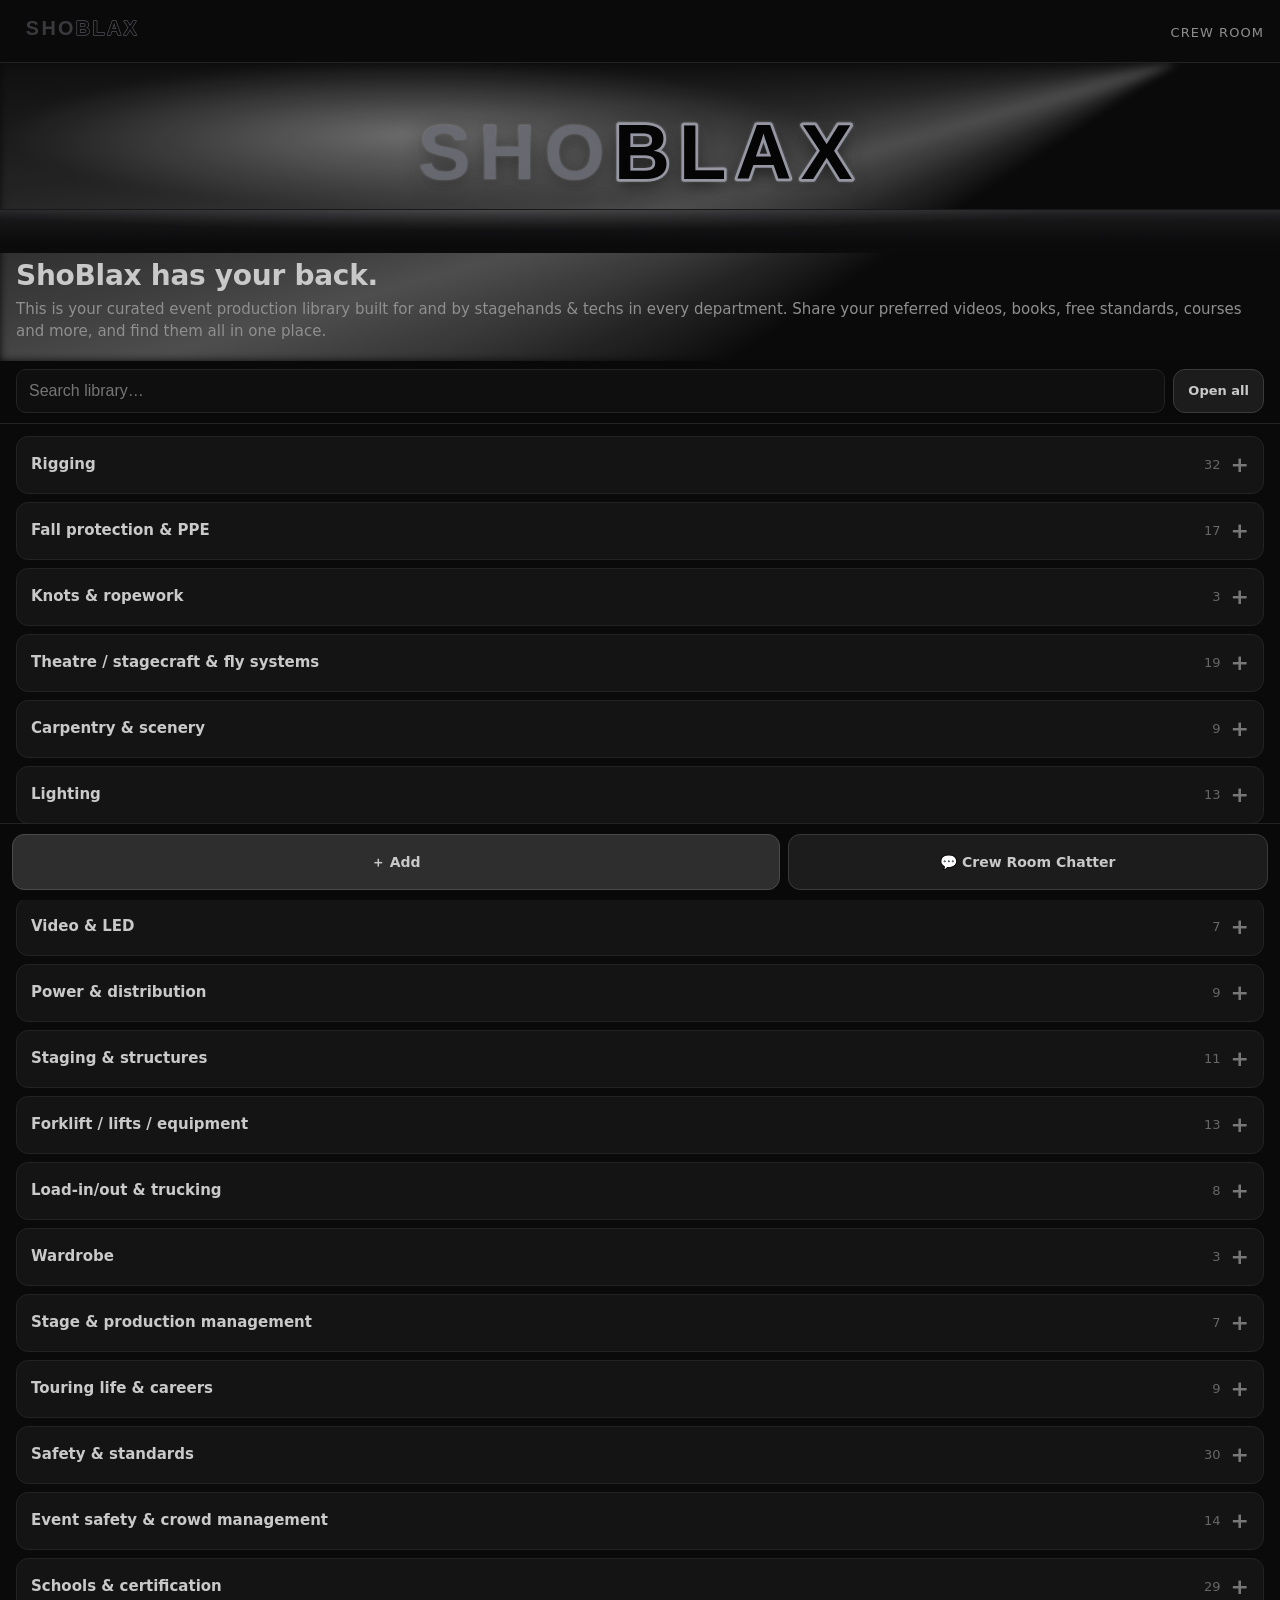
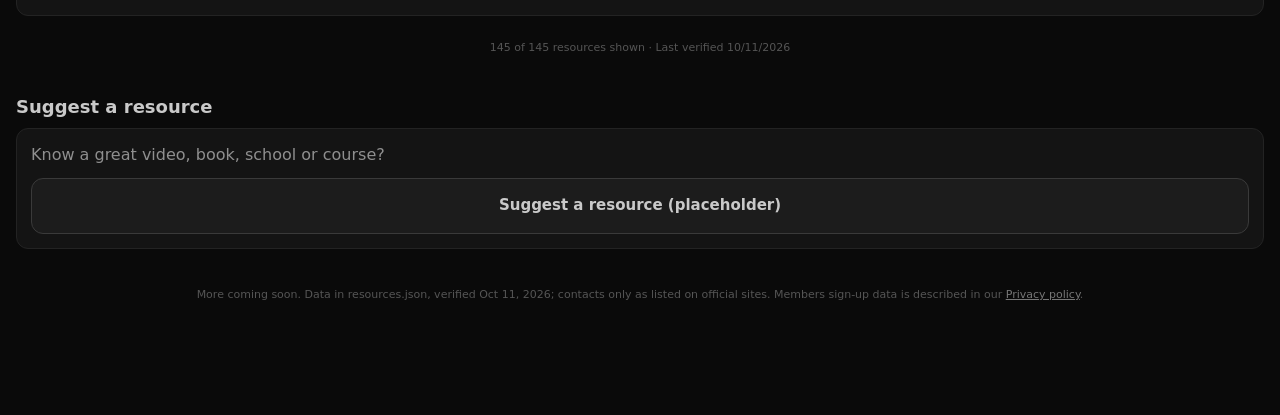
==== commit 65c57a16: "Remove MOCKUP labels; bump v=20261011g" ====
--- a/index.html
+++ b/index.html
@@ -1,5 +1,5 @@
 <!doctype html><html lang="en"><head><meta charset="utf-8"><meta name="viewport" content="width=device-width,initial-scale=1,viewport-fit=cover">
-<title>ShoBlax: Event Production Library (MOCKUP)</title><link rel="stylesheet" href="style.css?v=11"><link rel="stylesheet" href="members.css?v=20261011e"><style>
+<title>ShoBlax: Event Production Library</title><link rel="stylesheet" href="style.css?v=11"><link rel="stylesheet" href="members.css?v=20261011g"><style>
 .wm{width:78%;max-width:320px;display:block;margin:4px 0 14px}
 .chips a{flex:none;border:1px solid var(--line);padding:8px 12px;border-radius:99px;font-size:13px;color:var(--txt);text-decoration:none}
 .lnk{color:inherit;text-decoration:none}.lnk img.th{width:120px;height:68px;object-fit:cover;filter:grayscale(.6) brightness(.8)}
@@ -26,10 +26,10 @@
 <div class="tabs"><div class="tools"><input id="qq" type="search" placeholder="Search library…" aria-label="Search"><button class="btn" type="button" id="tog">Open all</button></div></div>
 <div id="lib" style="padding-top:12px"></div><p class="note" id="cnt"></p>
 <section><h2>Suggest a resource</h2><div class="box">Know a great video, book, school or course? <a class="btn" style="margin-top:12px" href="mailto:resources@example.com?subject=ShoBlax%20Production%20Library%20suggestion">Suggest a resource (placeholder)</a></div></section>
-<p class="note">MOCKUP. More coming soon. Data in resources.json, verified Oct 11, 2026; contacts only as listed on official sites. Members sign-up data is described in our <a href="privacy.html" style="color:#777">Privacy policy</a>.</p>
+<p class="note">More coming soon. Data in resources.json, verified Oct 11, 2026; contacts only as listed on official sites. Members sign-up data is described in our <a href="privacy.html" style="color:#777">Privacy policy</a>.</p>
 <div class="bar" id="bar"></div>
-<script src="resources.js?v=20261011e"></script><script src="hide.js?v=20261011e"></script><script src="lib.js?v=20261011e"></script><script src="members-config.js?v=20261011e"></script><script src="members.js?v=20261011e"></script><script>
-(async()=>{let R=window.RES;try{const r=await fetch('resources.json?v=20261011e');if(r.ok)R=await r.json()}catch(e){}
+<script src="resources.js?v=20261011g"></script><script src="hide.js?v=20261011g"></script><script src="lib.js?v=20261011g"></script><script src="members-config.js?v=20261011g"></script><script src="members.js?v=20261011g"></script><script>
+(async()=>{let R=window.RES;try{const r=await fetch('resources.json?v=20261011g');if(r.ok)R=await r.json()}catch(e){}
 R=SBX_HIDE(R);
 const $=id=>document.getElementById(id),E=s=>String(s||'').replace(/[&<>"]/g,c=>({'&':'&amp;','<':'&lt;','>':'&gt;','"':'&quot;'}[c]));
 localStorage.removeItem('sbx_loc');
@@ -50,12 +50,12 @@
  <label class="f">Why it's useful <span style="text-transform:none">(optional)</span><input id="adW" maxlength="300"></label>
  <p class="err" id="adE" aria-live="polite"></p><div class="acts"><button type="button" class="btn" id="adX" style="flex:1">Cancel</button><button class="btn pri" id="adGo" style="flex:2">＋ Add</button></div></form>`);
   $('adT').innerHTML=R.topics.map(([k,n])=>`<option value="${k}">${E(n)}</option>`).join('');
-  const close=()=>{$('addBg').classList.remove('on');$('addSheet').classList.remove('on')};$('addBg').onclick=$('adX').onclick=close;
+  const close=()=>SBX.closeSheet();$('addBg').onclick=$('adX').onclick=close;
   $('addSheet').onsubmit=async e=>{e.preventDefault();const u=$('adU').value.trim();$('adE').textContent='';
    if(!/^https?:\/\/\S+\.\S+/.test(u))return $('adE').textContent='Paste a full link starting with https://';if($('adN').value.trim().length<3)return $('adE').textContent='Add a short title.';
    $('adGo').disabled=true;const r=await SBX.call('propose',{topic:$('adT').value,url:u,title:$('adN').value,type:$('adY').value,note:$('adW').value});$('adGo').disabled=false;
-   if(!r.ok)return $('adE').textContent=r.error;['adU','adN','adW'].forEach(i=>$(i).value='');close();openSet.add(r.topic||$('adT').value);
-   SBX.toast('Added! It shows as "Pending review" until ShoBlax approves it.');loadAdds()}}
+   if(!r.ok)return $('adE').textContent=r.error;const tk=$('adT').value;close();['adU','adN','adW'].forEach(i=>$(i).value='');
+   try{openSet.add(tk);SBX.toast('Added! It shows as "Pending review" until ShoBlax approves it.')}catch(x){}setTimeout(loadAdds,0)}}
  $('adT').value=k||[...openSet][0]||R.topics[0][0];$('addBg').classList.add('on');$('addSheet').classList.add('on');setTimeout(()=>$('adU').focus(),250)}
 document.addEventListener('click',e=>{const b=e.target.closest('[data-add]');if(b){e.preventDefault();openAdd(b.dataset.add)}});
 function render(){const q=$('qq').value.trim().toLowerCase();let tot=new Set();
--- a/members.css
+++ b/members.css
@@ -4,7 +4,8 @@
 .lockmore{margin:0 12px 12px;padding:10px 0 0;font-size:13px;color:#777}
 .sheet-bg{position:fixed;inset:0;background:rgba(0,0,0,.7);z-index:50;display:none}.sheet-bg.on{display:block}
 .sheet{position:fixed;left:0;right:0;bottom:0;z-index:51;background:#111;border-top:1px solid #333;border-radius:18px 18px 0 0;padding:8px 16px calc(12px + env(safe-area-inset-bottom));max-height:92vh;overflow:auto;transform:translateY(105%);transition:transform .22s}
-.sheet.on{transform:none}.sheet .grab{width:44px;height:5px;border-radius:9px;background:#333;margin:4px auto 10px}
+.sheet.on{transform:none}
+.sheet:not(.on){visibility:hidden;pointer-events:none;transition:transform .22s,visibility 0s .22s}.sheet-bg:not(.on){display:none!important}.sheet .grab{width:44px;height:5px;border-radius:9px;background:#333;margin:4px auto 10px}
 .sheet h2{color:var(--hi);font-size:20px}.sheet p.s{font-size:13px;margin-top:4px}
 .sheet label.f{display:block;font-size:12px;letter-spacing:.06em;text-transform:uppercase;margin-top:12px;color:#888}.sheet label.f input{margin-top:6px}
 .ck{display:flex;gap:12px;align-items:flex-start;min-height:56px;padding:12px 0;font-size:14px;color:var(--hi);border-bottom:1px solid var(--line);cursor:pointer}
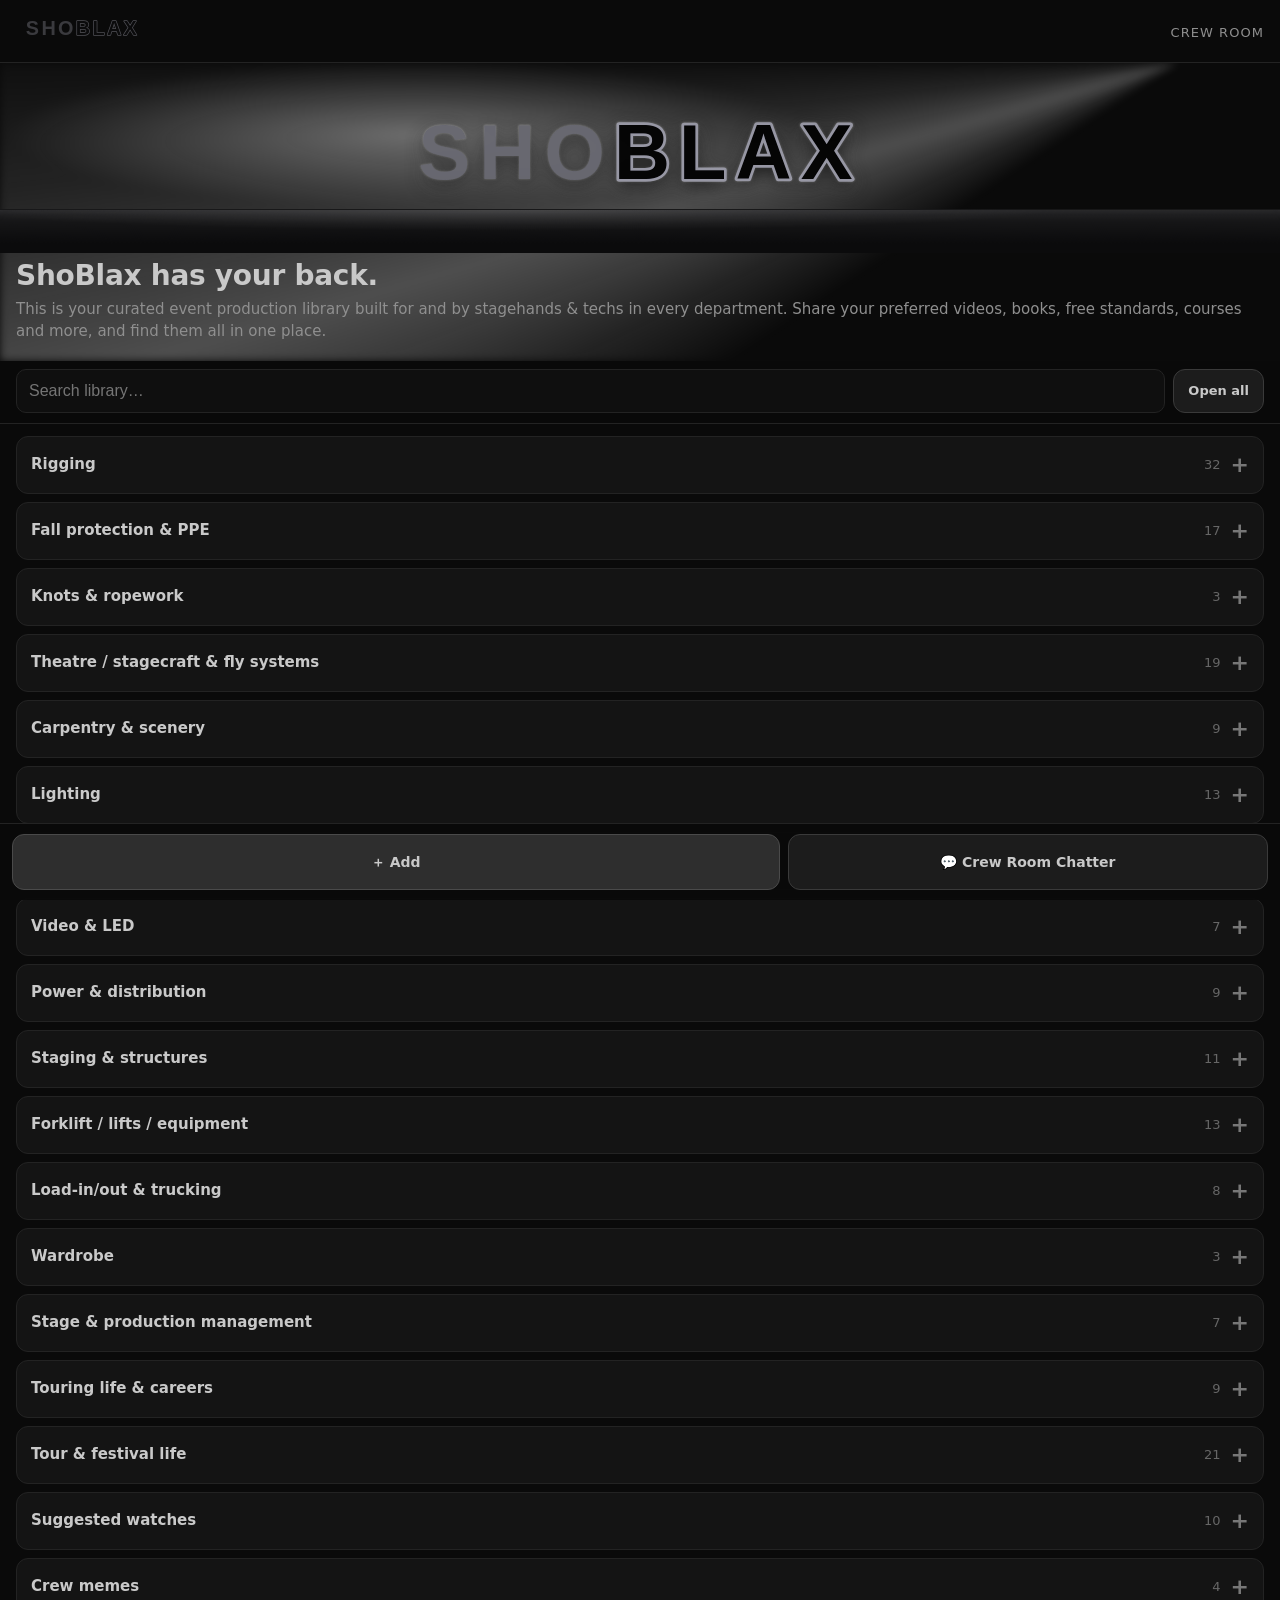
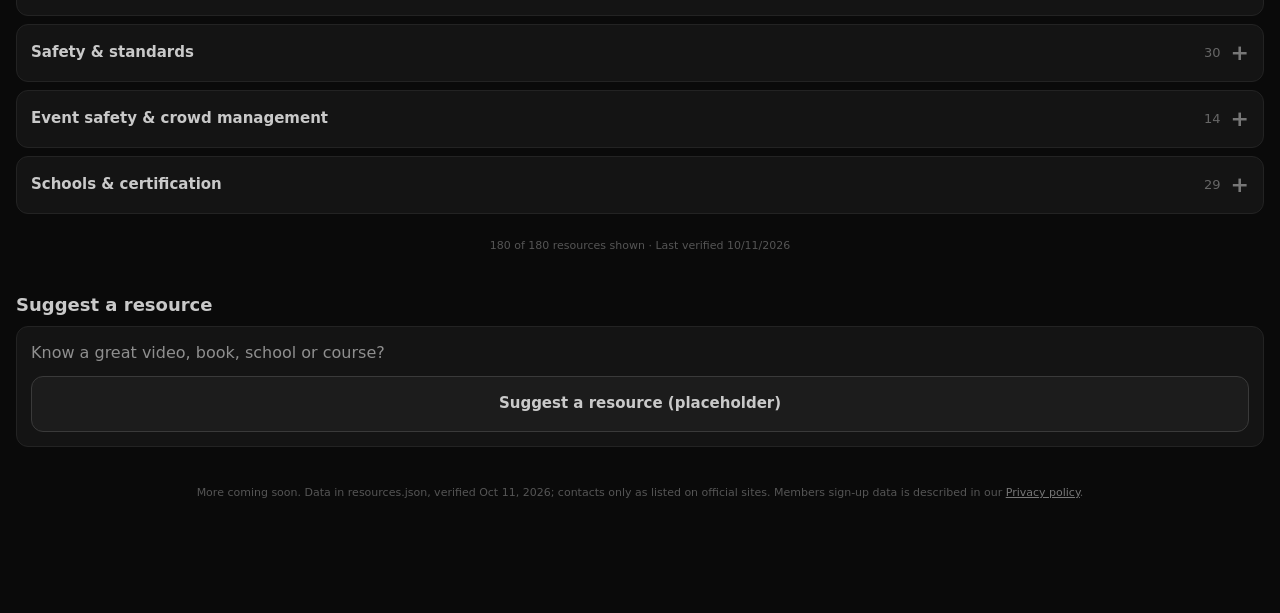
==== commit ca259b34: "Add files via upload" ====
--- a/index.html
+++ b/index.html
@@ -1,5 +1,5 @@
 <!doctype html><html lang="en"><head><meta charset="utf-8"><meta name="viewport" content="width=device-width,initial-scale=1,viewport-fit=cover">
-<title>ShoBlax: Event Production Library</title><link rel="stylesheet" href="style.css?v=11"><link rel="stylesheet" href="members.css?v=20261011g"><style>
+<title>ShoBlax: Event Production Library</title><link rel="stylesheet" href="style.css?v=20261011j"><link rel="stylesheet" href="members.css?v=20261011j"><style>
 .wm{width:78%;max-width:320px;display:block;margin:4px 0 14px}
 .chips a{flex:none;border:1px solid var(--line);padding:8px 12px;border-radius:99px;font-size:13px;color:var(--txt);text-decoration:none}
 .lnk{color:inherit;text-decoration:none}.lnk img.th{width:120px;height:68px;object-fit:cover;filter:grayscale(.6) brightness(.8)}
@@ -17,6 +17,7 @@
 details.tp>summary span{margin-left:auto;color:#666;font-weight:400;font-size:13px}.sub{padding:8px 12px 4px;font-size:11px;letter-spacing:.12em;text-transform:uppercase;color:#777;border-top:1px solid var(--line)}
 .vrow{display:flex;gap:10px;align-items:center}.vrow img{flex:none;width:96px;height:54px;object-fit:cover;border-radius:6px;filter:grayscale(.6) brightness(.8)}
 .bsb{min-height:56px;margin-top:10px;font-size:14px}.item small.sec{margin-top:6px}.bsl{padding:8px 12px;font-size:12px;color:#9a9a9a;border-top:1px solid var(--line)}.bsl span{display:block;color:#666;font-size:11px;margin-top:2px}
+.adm{display:flex;justify-content:flex-end;padding:6px 12px 0}.adm button{min-height:44px;min-width:88px;background:#2a1414;border:1px solid #6a2a2a;color:#e0a0a0;border-radius:10px;font:inherit;font-size:13px}
 .addl{display:flex;align-items:center;width:100%;min-height:56px;padding:0 14px;background:none;border:0;border-top:1px solid var(--line);color:var(--hi);font:inherit;font-size:14px;font-weight:600;cursor:pointer;text-align:left}
 .by{display:inline-block;font-size:11px;color:#8a8a8a;margin-top:4px}.pend{display:inline-block;font-size:10px;letter-spacing:.08em;text-transform:uppercase;border:1px dashed #6a5a2a;color:#c9b070;border-radius:4px;padding:1px 6px;margin-left:6px}
 .tools{display:flex;gap:8px;padding:8px 16px 10px}.tools input{margin:0;min-height:44px;flex:1}.tools .btn{min-height:44px;flex:none;width:auto;padding:0 14px;font-size:13px}
@@ -28,17 +29,25 @@
 <section><h2>Suggest a resource</h2><div class="box">Know a great video, book, school or course? <a class="btn" style="margin-top:12px" href="mailto:resources@example.com?subject=ShoBlax%20Production%20Library%20suggestion">Suggest a resource (placeholder)</a></div></section>
 <p class="note">More coming soon. Data in resources.json, verified Oct 11, 2026; contacts only as listed on official sites. Members sign-up data is described in our <a href="privacy.html" style="color:#777">Privacy policy</a>.</p>
 <div class="bar" id="bar"></div>
-<script src="resources.js?v=20261011g"></script><script src="hide.js?v=20261011g"></script><script src="lib.js?v=20261011g"></script><script src="members-config.js?v=20261011g"></script><script src="members.js?v=20261011g"></script><script>
-(async()=>{let R=window.RES;try{const r=await fetch('resources.json?v=20261011g');if(r.ok)R=await r.json()}catch(e){}
+<script src="resources.js?v=20261011j"></script><script src="hide.js?v=20261011j"></script><script src="lib.js?v=20261011j"></script><script src="members-config.js?v=20261011j"></script><script src="members.js?v=20261011j"></script><script>
+(async()=>{let R=window.RES;try{const r=await fetch('resources.json?v=20261011j');if(r.ok)R=await r.json()}catch(e){}
 R=SBX_HIDE(R);
 const $=id=>document.getElementById(id),E=s=>String(s||'').replace(/[&<>"]/g,c=>({'&':'&amp;','<':'&lt;','>':'&gt;','"':'&quot;'}[c]));
 localStorage.removeItem('sbx_loc');
 const {TY,lnk,card,lockCard,FREE}=SBX_LIB;
 let openSet=new Set(JSON.parse(sessionStorage.getItem('sbx_open')||'[]'));
 const P=new URLSearchParams(location.search);if(P.get('open'))P.get('open').split(',').forEach(k=>openSet.add(k));
-let ADD={approved:[],mine:[]};const un=v=>{const t=document.createElement('textarea');t.innerHTML=v||'';return t.value};
+let ADD={approved:[],mine:[],hidden:[]};
+/* Owner mode: open index.html?admin=KEY once on your own device; key is kept in this browser only. */
+const PQ=new URLSearchParams(location.search);if(PQ.get('admin')){localStorage.setItem('sbx_admin',PQ.get('admin'));PQ.delete('admin');history.replaceState(null,'',location.pathname+(PQ.toString()?'?'+PQ:''))}
+let ADMIN=false;const AK=()=>localStorage.getItem('sbx_admin')||'';
+if(AK())SBX.post({action:'admin',key:AK(),op:'check'}).then(r=>{ADMIN=!!r.ok;if(!r.ok)localStorage.removeItem('sbx_admin');render()});
+const HID=x=>{const h=ADD.hidden||[];return h.includes(x.url)||(x.vid&&h.includes(x.vid))||(x.id&&h.includes(x.id))};
+const adm=k=>ADMIN?`<div class="adm"><button type="button" data-hide="${E(k)}">✕ Hide</button></div>`:'';
+document.addEventListener('click',async e=>{const b=e.target.closest('[data-hide]');if(!b)return;e.preventDefault();if(!confirm('Hide this item for everyone?'))return;
+ const r=await SBX.post({action:'admin',key:AK(),op:'hideItem',id:b.dataset.hide});if(r.ok){(ADD.hidden=ADD.hidden||[]).push(b.dataset.hide);render();SBX.toast('Hidden. Remove it from the Hidden tab to bring it back.')}else SBX.toast(r.error)});const un=v=>{const t=document.createElement('textarea');t.innerHTML=v||'';return t.value};
 function addCard(a,pend){return `<div class="item" data-added="${E(un(a.id))}"><b>${E(un(a.t))}${pend?`<span class="pend">${a.status==='REJECTED'?'Not approved':'Pending review'}</span>`:''}</b><small>${E(un(a.type))} · ${a.url?lnk(E(un(a.url)),'Open ↗'):''}</small>${a.note?`<em>${E(un(a.note))}</em>`:''}<span class="by">${pend?'Only you can see this until ShoBlax reviews it':'Added by '+E(un(a.author))}</span></div>`}
-function addsFor(k){const ap=ADD.approved.filter(a=>a.topic===k),mi=ADD.mine.filter(a=>a.topic===k);return ap.length||mi.length?'<div class="sub">Added by members</div>'+ap.map(a=>addCard(a)).join('')+mi.map(a=>addCard(a,1)).join(''):''}
+function addsFor(k){const ap=ADD.approved.filter(a=>a.topic===k&&!HID({url:un(a.url),id:a.id})),mi=ADD.mine.filter(a=>a.topic===k);return ap.length||mi.length?'<div class="sub">Added by members</div>'+ap.map(a=>adm(un(a.id))+addCard(a)).join('')+mi.map(a=>addCard(a,1)).join(''):''}
 async function loadAdds(){const r=await SBX.call('listAdditions');if(r.ok){ADD=r;render()}}
 function openAdd(k){if(!SBX.isMember()){SBX.openSheet();return}
  if(!$('addSheet')){document.body.insertAdjacentHTML('beforeend',`<div class="sheet-bg" id="addBg"></div><form class="sheet" id="addSheet" role="dialog" aria-modal="true" aria-labelledby="addH" novalidate><div class="grab"></div>
@@ -59,10 +68,10 @@
  $('adT').value=k||[...openSet][0]||R.topics[0][0];$('addBg').classList.add('on');$('addSheet').classList.add('on');setTimeout(()=>$('adU').focus(),250)}
 document.addEventListener('click',e=>{const b=e.target.closest('[data-add]');if(b){e.preventDefault();openAdd(b.dataset.add)}});
 function render(){const q=$('qq').value.trim().toLowerCase();let tot=new Set();
- const items=R.items.filter(x=>(!q||(x.t+' '+x.by+' '+x.note).toLowerCase().includes(q)));
+ const items=R.items.filter(x=>!HID(x)&&(!q||(x.t+' '+x.by+' '+x.note).toLowerCase().includes(q)));
  $('lib').innerHTML=R.topics.map(([k,name])=>{const its=items.filter(x=>x.topics.includes(k));if(!its.length)return '';its.forEach(x=>tot.add(x.url+x.t));
   const mem=SBX.isMember(),ord=TY.flatMap(([ty])=>its.filter(x=>x.type===ty)),nb=ord.filter(x=>x.type!=='Book'),free=new Set(mem?ord:[...ord.filter(x=>x.type==='Book'),...nb.slice(0,FREE)]); /* books never locked */
-  const g=TY.map(([ty,lab])=>{const a=its.filter(x=>x.type===ty);return a.length?`<div class="sub">${lab} (${a.length})</div>`+(ty==='Book'?'<p class="bsl">📖 Support local bookstores: buy through Bookshop.org. <span>ShoBlax may earn a commission from purchases made through these links.</span></p>':'')+a.map(x=>free.has(x)?card(x):lockCard(x)).join(''):''}).join('')+(mem||nb.length<=FREE?'':`<p class="lockmore">🔒 ${nb.length-FREE} more in ${name}. Sign up free to unlock.</p>`);
+  const g=TY.map(([ty,lab])=>{const a=its.filter(x=>x.type===ty);return a.length?`<div class="sub">${lab} (${a.length})</div>`+(ty==='Book'?'<p class="bsl">📖 Support local bookstores: buy through Bookshop.org. <span>ShoBlax may earn a commission from purchases made through these links.</span></p>':'')+a.map(x=>adm(x.vid||x.url)+(free.has(x)?card(x):lockCard(x))).join(''):''}).join('')+(mem||nb.length<=FREE?'':`<p class="lockmore">🔒 ${nb.length-FREE} more in ${name}. Sign up free to unlock.</p>`);
   return `<details class="tp" data-k="${k}" ${(q||openSet.has(k))?'open':''}><summary>${name}<span>${its.length}</span></summary><button type="button" class="addl" data-add="${k}">＋ Add to this topic</button>${g}${addsFor(k)}</details>`}).join('')||'<p class="warn" style="margin:0 16px">No matches.</p>';
  $('cnt').textContent=`${tot.size} of ${R.items.length} resources shown · Last verified ${R.lastVerified}`;
  document.querySelectorAll('details.tp').forEach(d=>d.addEventListener('toggle',()=>{d.open?openSet.add(d.dataset.k):openSet.delete(d.dataset.k);sessionStorage.setItem('sbx_open',JSON.stringify([...openSet]))}));}
